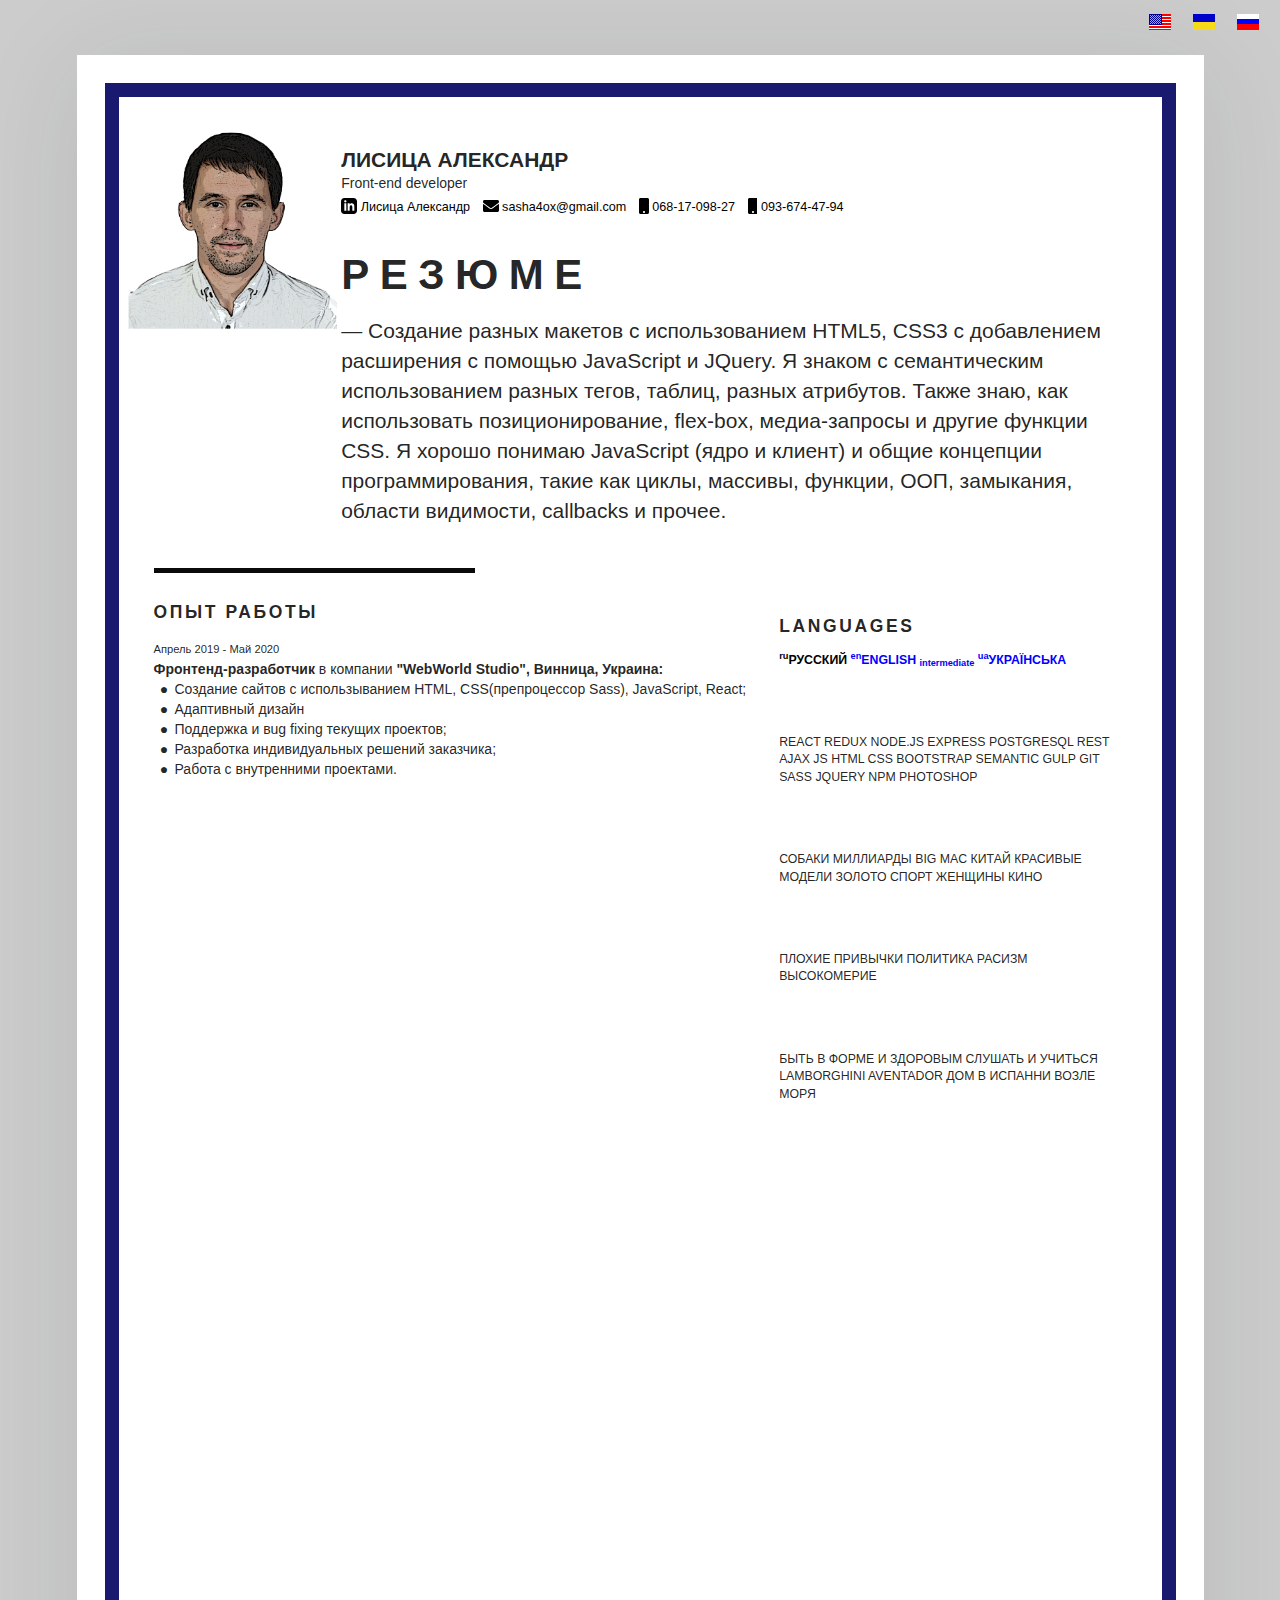
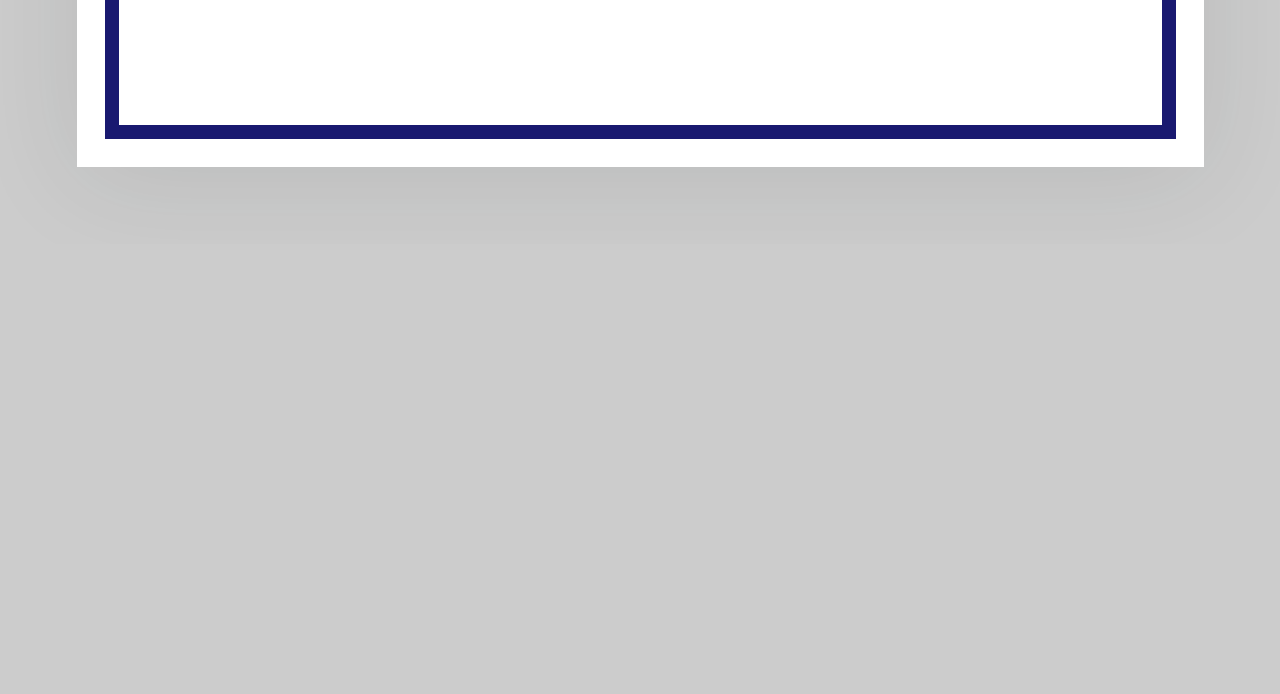
==== index-ru.html @ b4581f66 "upgrade" ====
<!DOCTYPE html>
<html lang="ru">
  <head>
   
    <meta name="description" content="My very own personal website.">
    <meta name="viewport" content="width=device-width, initial-scale=1.0"> 
    <meta charset="UTF-8" />
    <meta name="google" content="nositelinkssearchbox">
    <meta name="google" content="notranslate">
    <meta name="googlebot" content="index,follow">
    <meta name="robots" content="index,follow">
    <meta name="subject" content="This is just a résumé.">
    <meta name="theme-color" content="#191970"/>
    <link rel="stylesheet" href="./base.css">
    <title>Резюме</title>
  </head>
  <body>
      <main>
        <div class="LanguagesFlags">
          <div class="flags-wrapper">
            <a href="./index.html" title="ENGLISH" hreflang="en" rel="alternate"  lang="en"><object data="./assets/images/usa.png"  aria-label="USA flag"></object></a>
          </div>
          <div class="flags-wrapper">
            <a href="./index-ua.html" title="UKRAINIAN" hreflang="uk" rel="alternate"  lang="uk"><object data="./assets/images/ukraine.png"  aria-label="Ukraine flag"></object></a>
          </div>
          <div class="flags-wrapper">
             <a href="./index-ru.html" title="RUSSIAN" hreflang="ru" rel="alternate"  lang="ru"><object data="./assets/images/Russia.png"  aria-label="Russian flag"></object></a>
          </div>
        </div>
          <article>
            <div class="page" id="pageBorder" style="border-color: midnightblue;">
                <div class="stackable grid">
                    <div class="row">
                      <div class="three wide center aligned column">
                        <div class="avatar-wrapper">
                          <object class="avatar" id="avatarHover" data="./assets/images/avatar.svg" role="img" aria-label="Donald profile picture"></object>
                        </div>
                      </div>
                      <div class="thirteen wide column">
                        <div class="stackable grid">
                          <div class="sixteen wide column">
                              <h1 class="name">Лисица Александр</h1>
                              <div class="job">Front-end developer</div>
                              <ul class="contacts">
                                <li>
                                  <a href="https://www.linkedin.com/in/%D0%B0%D0%BB%D0%B5%D0%BA%D1%81%D0%B0%D0%BD%D0%B4%D1%80-%D0%BB%D0%B8%D1%81%D0%B8%D1%86%D0%B0-aab110a9/" rel="contact" class="linkedin">
                                    <svg class="icon" xmlns="http://www.w3.org/2000/svg" xmlns:xlink="http://www.w3.org/1999/xlink"  viewBox="0 0 12 12" version="1.1">
                                      <g id="surface1">
                                      <path style=" stroke:none;fill-rule:nonzero;" d="M 9.5 0 L 2.5 0 C 1.121094 0 0 1.121094 0 2.5 L 0 9.5 C 0 10.878906 1.121094 12 2.5 12 L 9.5 12 C 10.882812 12 12 10.878906 12 9.5 L 12 2.5 C 12 1.121094 10.882812 0 9.5 0 Z M 4 9.5 L 2.5 9.5 L 2.5 4 L 4 4 Z M 3.25 3.367188 C 2.765625 3.367188 2.375 2.972656 2.375 2.484375 C 2.375 1.996094 2.765625 1.601562 3.25 1.601562 C 3.734375 1.601562 4.125 1.996094 4.125 2.484375 C 4.125 2.972656 3.734375 3.367188 3.25 3.367188 Z M 10 9.5 L 8.5 9.5 L 8.5 6.699219 C 8.5 5.015625 6.5 5.140625 6.5 6.699219 L 6.5 9.5 L 5 9.5 L 5 4 L 6.5 4 L 6.5 4.882812 C 7.199219 3.589844 10 3.492188 10 6.121094 Z M 10 9.5 "/>
                                      </g>
                                      </svg>
                                    <span>Лисица Александр</span>
                                  </a>
                                </li>
                                <li>
                                  <a href="mailto:sasha4ox@gmail.com" rel="contact" class="mail">
                                    <svg class="icon" xmlns="http://www.w3.org/2000/svg" viewBox="0 0 512 512"><path d="M502.3 190.8c3.9-3.1 9.7-.2 9.7 4.7V400c0 26.5-21.5 48-48 48H48c-26.5 0-48-21.5-48-48V195.6c0-5 5.7-7.8 9.7-4.7 22.4 17.4 52.1 39.5 154.1 113.6 21.1 15.4 56.7 47.8 92.2 47.6 35.7.3 72-32.8 92.3-47.6 102-74.1 131.6-96.3 154-113.7zM256 320c23.2.4 56.6-29.2 73.4-41.4 132.7-96.3 142.8-104.7 173.4-128.7 5.8-4.5 9.2-11.5 9.2-18.9v-19c0-26.5-21.5-48-48-48H48C21.5 64 0 85.5 0 112v19c0 7.4 3.4 14.3 9.2 18.9 30.6 23.9 40.7 32.4 173.4 128.7 16.8 12.2 50.2 41.8 73.4 41.4z"></path></svg>
                                    <span>sasha4ox@gmail.com</span>
                                  </a>
                                </li>
                                <li>
                                  <a href="tel:068-17-098-27" rel="contact" class="phone">
                                    <svg class="icon" xmlns="http://www.w3.org/2000/svg" viewBox="0 0 320 512"><path d="M272 0H48C21.5 0 0 21.5 0 48v416c0 26.5 21.5 48 48 48h224c26.5 0 48-21.5 48-48V48c0-26.5-21.5-48-48-48zM160 480c-17.7 0-32-14.3-32-32s14.3-32 32-32 32 14.3 32 32-14.3 32-32 32z"></path></svg>
                                    <span>068-17-098-27</span>
                                  </a>
                                </li>
                                <li>
                                  <a href="tel:093-674-47-94" rel="contact" class="phone">
                                    <svg class="icon" xmlns="http://www.w3.org/2000/svg" viewBox="0 0 320 512"><path d="M272 0H48C21.5 0 0 21.5 0 48v416c0 26.5 21.5 48 48 48h224c26.5 0 48-21.5 48-48V48c0-26.5-21.5-48-48-48zM160 480c-17.7 0-32-14.3-32-32s14.3-32 32-32 32 14.3 32 32-14.3 32-32 32z"></path></svg>
                                    <span>093-674-47-94</span>
                                  </a>
                                </li>
                              </ul>
                          </div>
                          <div class="sixteen wide mobile only column">
                            <div class="divider"></div>
                          </div>
                          <div class="sixteen wide column">
                            <h2>Резюме</h2>
                            <p>― Создание разных макетов с использованием HTML5, CSS3
                                c добавлением расширения с помощью JavaScript и JQuery.
                                Я знаком с семантическим использованием разных тегов, таблиц, разных атрибутов.
                                Также знаю, как использовать позиционирование, flex-box, медиа-запросы и другие функции CSS.
                                Я хорошо понимаю JavaScript (ядро и клиент)
                                и общие концепции программирования, такие как циклы, массивы, функции, ООП, замыкания, области видимости,
                                callbacks и прочее. 
                            </p>
                          </div>
                        </div>
                      </div>
                    </div>
                    <div class="row">
                      <div class="sixteen wide column">
                        <div class="fat divider"></div>
                      </div>
                    </div>
                    <div class="row">
                      <div class="ten wide column">
                          <h3>Опыт работы</h3>
                          <ul class="timeline">
                            <li>
                              <p><small>Апрель 2019 - Май 2020</small></p>
                              <p><strong>Фронтенд-разработчик</strong> в компании <strong>"WebWorld Studio", Винница, Украина:</strong></p>
                              <ul>
                                <li>Создание сайтов с использыванием HTML, CSS(препроцессор Sass), JavaScript, React;</li>
                                <li>Адаптивный дизайн</li>
                                <li>Поддержка и вug fixing текущих проектов;</li>
                                <li>Разработка индивидуальных решений заказчика;</li>
                                <li>Работа с внутренними проектами.</li>
                              </ul>
                            </li>
                            <li>
                              <p><small>Октябрь 2016 - Май 2018</small></p>
                              <p><strong>Фрилансер</strong>:</strong></p>
                              <ul>
                                <li>PSD2HTML</li>
                                <li>Исправления багов на различных проектах(CSS, HTML, JS)</li>
                                <li>Верстка адаптивного дизайна и кросбраузерность</li>
                                <li>Использовал такие технологии: JS, HTML, CSS, NPM, GIT, JQuery, Flex</li>
                              </ul>
                            </li>
                            <li>
                              <p><small>2011-2016</small></p>
                              <p><strong>Торговый представитель</strong> в компании <strong>"Аникс-Винница”. Винница, Украина:</strong></p>
                              <ul>
                                <li>Работа с клиентами;</li>
                                <li>Продажа пакета продукции в торговые точки;</li>
                                <li>Оптовая продажа;</li>
                                <li>Поиск новых клиентов;</li>
                                <li>Работа с возражениями;</li>
                                <li>Заключение договоров;</li>
                                <li>Контроль дебиторской задолженности.</li>
                              </ul>
                            </li>
                            <li>
                              <p><small>2008-2011</small></p>
                              <p><strong>Ведущий менеджер по продажам</strong> в компании <strong>"Интер-Трейд Авто”. Винница, Украина:</strong></p>
                              <ul>
                                <li>Работа с базой данных в 1с;</li>
                                <li>Развитие клиентской базы;</li>
                                <li>Подготовка предложений;</li>
                                <li>Работа с клиентами;</li>
                                <li>Контроль дебиторской задолженности;</li>
                                <li>Поиск новых клиентов.</li>
                              </ul>
                            </li>
                          </ul>  
                          <h3>образование</h3>
                          <ul class="timeline">
                            <li>
                              <p><strong>Март 2020 - Апрель 2020</strong></p>
                              <p>ElifTech scholl / Full Stack (React, NodeJS)</p>
                            </li>
                            <li>
                              <p><strong>Октябрь 2019 - Январь 2020</strong></p>
                              <p>Курсы EPAM Front-end developer / JavaScript developer</p>
                            </li>
                            <li>
                              <p><strong>2010-2011</strong></p>
                              <p>Закончил Тернопольский национальный экономический университет и получил высшее образование по специальности «Банковское дело», а так же присвоили  квалификацию специалиста банковского дела.</p>
                            </li>
                            <li>
                              <p><strong>2008-2010</strong></p>
                              <p>Закончил Винницкий институт экономики Тернопольского национального экономического университета и получил базовое высшее образование по специальности «Экономика предприятия», а так же присвоили квалификацию бакалавра по экономике предприятия.</p>
                            </li>
                            <li>
                              <p><strong>2005-2008</strong></p>
                              <p>Закончил Винницкий технический колледж по специальности «Экономика предприятия» и получил квалификацию младшего специалиста по экономике предприятия.</p>
                            </li>
                          </ul>   
                      </div>
                      <div class="six wide column">
                        <section>
                          <h3>Languages</h3>
                          <p class="tags small">
                            <a href="./index-ru.html" hreflang="ru" rel="alternate" class="language active" lang="ru"><span><sup> ru</sup>РУССКИЙ</span></a>
                            <a href="./index.html"    hreflang="en" rel="alternate" class="language" lang="en"><span><sup> en</sup>ENGLISH <sub>intermediate</sub> </span></a>
                            <a href="./index-ua.html" hreflang="uk" rel="alternate" class="language" lang="uk"><span><sup> ua</sup>УКРАЇНСЬКА</span></a>
                          </p>
                        </section>
                        <section>
                          <h3>навыки</h3>
                          <p class="tags small">REACT REDUX NODE.JS EXPRESS POSTGRESQL REST AJAX JS HTML CSS BOOTSTRAP SEMANTIC GULP GIT SASS JQUERY NPM PHOTOSHOP</p>
                        </section>
                        <section>
                          <h3>нравится&#x1f603;</h3>
                          <p class="tags small">СОБАКИ МИЛЛИАРДЫ BIG MAC КИТАЙ КРАСИВЫЕ МОДЕЛИ ЗОЛОТО СПОРТ ЖЕНЩИНЫ КИНО</p>
                        </section>
                        <section>
                          <h3>не нравится&#x1f61e;</h3>
                          <p class="tags small">ПЛОХИЕ ПРИВЫЧКИ ПОЛИТИКА РАСИЗМ ВЫСОКОМЕРИЕ</p>
                        </section>
                        <section>
                          <h3>ХОЧУ&#x1f97a;</h3>
                          <p class="tags small bulleted">БЫТЬ В ФОРМЕ И ЗДОРОВЫМ  СЛУШАТЬ И УЧИТЬСЯ LAMBORGHINI AVENTADOR ДОМ В ИСПАННИ ВОЗЛЕ МОРЯ</p>
                        </section>
                      </div>
                    </div>
                  </div>
            </div>
          </article>
        </main>
        <footer>
          <h2>Спасибо <br> Вам <br> за интерес <br> к моему резюме:D</h2>
        </footer>
    <script src="js.js"></script>
  </body>
</html>
---- base.css ----
::-moz-selection {
  background: yellow;
}
::selection {
  background: yellow;
}
*,
*:before,
*:after {
  box-sizing: inherit;
}
html {
  font-size: 14px;
  -webkit-text-size-adjust: 100%;
  text-size-adjust: 100%;
  box-sizing: border-box;
}
html,
body {
  background: #ccc;
  margin: 0;
  line-height: 1.4285em;
  color: rgba(0, 0, 0, 0.87);
}
body {
  font-family: -apple-system, BlinkMacSystemFont, "Segoe UI", Roboto,
    Oxygen-Sans, Ubuntu, Cantarell, "Helvetica Neue", sans-serif;
}
h1,
h2,
h3,
h4,
h5 {
  line-height: 1.28571429em;
  margin: 0 0 1rem 0;
  font-weight: bold;
  padding: 0;
}
h1:last-child,
h2:last-child,
h3:last-child,
h4:last-child,
h5:last-child {
  margin-bottom: 0;
}
h1,
h2,
h3 {
  text-transform: uppercase;
}
h1 {
  font-weight: 900;
  font-size: 1.5rem;
  margin-bottom: 0;
}
h2 {
  font-weight: 900;
  font-size: 3rem;
  letter-spacing: 0.25em;
}
h2 + p {
  font-weight: 300;
  font-size: 1.5rem;
  margin-bottom: 0.25em;
}
h3 {
  font-weight: 700;
  font-size: 1.25rem;
  letter-spacing: 0.15em;
  transform: translateX(1200px);
  opacity: 0;
  transition: transform ease 0.5s, opacity ease-in 1s;
}
h4 {
  font-size: 1.125rem;
}
h5 {
  font-size: 1rem;
}
h6 {
  font-size: 0.75rem;
  letter-spacing: 0.15em;
  text-transform: uppercase;
  margin: 0 0 1em 0;
}
section {
  padding: 1em 0;
}
p {
  margin: 0 0 1em;
  line-height: 1.4285em;
}
p:first-child {
  margin-top: 0;
}
p:last-child {
  margin-bottom: 0;
}
strong {
  font-weight: 600;
}
small {
  font-size: 80%;
}
ul,
ol {
  list-style: none outside none;
  padding-left: 1.5em;
}
ol {
  counter-reset: ol-counter;
}
li {
  list-style: none outside none;
}
.timeline > li {
  transform: translateX(-1000px);
  opacity: 0;
  transition: transform ease 0.5s, opacity ease-in 1s;
}
ul > li:before {
  content: "●";
  font-family: "Arial";
  float: left;
  width: 1.5em;
  margin-left: -1.5em;
  text-align: center;
}
ol > li:before {
  content: counter(ol-counter);
  counter-increment: ol-counter;
  float: left;
  width: 1rem;
  border-radius: 2px;
  background: transparent;
  color: inherit;
  font-weight: bold;
  font-size: 0.7em;
  font-family: inherit;
  display: flex;
  align-items: center;
  justify-content: center;
  margin-left: calc(-1.5rem + 0.4285rem / 2);
}
ol.inverted > li:before {
  background: black;
  color: white;
  font-weight: normal;
  height: 1rem;
  line-height: 1rem;
  margin-top: calc(0.4285rem / 2);
}
a {
  color: blue;
  background-color: transparent;
  text-decoration: none;
}
a[rel="external"]:not(.label):hover,
a.language:hover span {
  text-decoration: underline;
}
a.active {
  color: black;
}
/* Prevent `sub` and `sup` elements from affecting the line height in all browsers */
sub,
sup {
  font-size: 75%;
  line-height: 0;
  position: relative;
  vertical-align: baseline;
}

.LanguagesFlags {
  width: 100%;
  height: 40px;
  background: inherit;
  display: flex;
  justify-content: flex-end;
}

.flags-wrapper {
  height: 100%;
  margin: 0 20px 0 0;
  margin-top: 10px;
}
sub {
  bottom: -0.25em;
}
sup {
  top: -0.5em;
}

/* Remove the border on images inside links in IE 10 */
img {
  border-style: none;
}

/* Change the font styles in all browsers, remove the margin in Firefox and Safari */
button,
input {
  font-family: inherit;
  font-size: 100%;
  line-height: 1.15;
  margin: 0;
}

/* Show the overflow in IE and Edge */
button,
input {
  overflow: visible;
}

/* Remove the inheritance of text transform in Edge, Firefox, and IE */
button {
  text-transform: none;
}

/* Correct the inability to style clickable types in iOS and Safari	*/
button,
[type="button"] {
  -webkit-appearance: button;
  appearance: button;
}

/* Remove the inner border and padding in Firefox	*/
button::-moz-focus-inner,
[type="button"]::-moz-focus-inner {
  border-style: none;
  padding: 0;
}

/* Restore the focus styles unset by the previous rule */
button:-moz-focusring,
[type="button"]:-moz-focusring {
  outline: 1px dotted ButtonText;
}

/* Add the correct box sizing in IE 10, remove the padding in IE 10 */
[type="checkbox"] {
  box-sizing: border-box;
  padding: 0;
}

/* Utiltities */
.nowrap {
  white-space: nowrap;
}

/* Article */
article {
  max-width: 100%;
  margin-left: auto;
  margin-right: auto;
}

@media only screen and (min-width: 768px) and (max-width: 991px) {
  article {
    width: 723px;
    margin-top: calc((100% - 723px) / 10);
    margin-bottom: calc((100% - 723px) / 2);
  }
}
@media only screen and (min-width: 992px) and (max-width: 1199px) {
  article {
    width: 933px;
    margin-top: calc((100% - 933px) / 10);
    margin-bottom: calc((100% - 933px) / 2);
  }
}
@media only screen and (min-width: 1200px) {
  article {
    width: 1127px;
    margin-top: calc((100% - 1127px) / 10);
    margin-bottom: calc((100% - 1127px) / 2);
  }
}

/* Page */
.page {
  position: relative;
  padding: 3em;
  background: white;
  box-shadow: 0 10px 100px 0 rgba(34, 36, 38, 0.1);
  transition: box-shadow 0.2s linear;
}
.page[style^="border-color"] {
  padding: 4.5em;
}
.page[style^="border-color"]:before {
  content: " ";
  display: block;
  position: absolute;
  left: 2em;
  top: 2em;
  right: 2em;
  bottom: 2em;
  border-color: inherit;
  border-width: 1em;
  border-style: solid;
  pointer-events: none;
  transition: border-color 0.2s ease-in-out;
}
@media only screen {
  .page:hover {
    box-shadow: 0 10px 100px 0 rgba(34, 36, 38, 0.3);
  }
}
@media only screen and (max-width: 767px) {
  .page,
  .page[style^="border-color"] {
    padding: 0;
  }
  .page[style^="border-color"]:before {
    display: none;
  }
}

/**
 * # Semantic UI - 2.4.2
 * https://github.com/Semantic-Org/Semantic-UI
 * https://www.semantic-ui.com/
 * Copyright 2014 Contributors
 * Released under the MIT license
 * https://opensource.org/licenses/MIT
 */
.grid {
  display: flex;
  flex-direction: row;
  flex-wrap: wrap;
  align-items: stretch;
  padding: 0;
  /**
   * Temporary hack to be sure avatar
   * is rendered on print preview
   */
  display: block !important;
}
.grid .grid {
  margin-left: -1em;
  margin-right: -1em;
}

/* Rows */
.grid > .row {
  position: relative;
  display: flex;
  flex-direction: row;
  flex-wrap: wrap;
  justify-content: inherit;
  align-items: stretch;
  width: 100% !important;
  padding: 0rem;
  padding-top: 1rem;
  padding-bottom: 1rem;
}

/* Columns */
/* Standard 16 column */
.grid > .column:not(.row),
.grid > .row > .column {
  position: relative;
  display: inline-block;
  width: 6.25%;
  padding-left: 1rem;
  padding-right: 1rem;
  vertical-align: top;
}
.grid > * {
  padding-left: 1rem;
  padding-right: 1rem;
}

/* Columns */
/* Vertical padding when no rows */
.grid > .column:not(.row) {
  padding-top: 1rem;
  padding-bottom: 1rem;
}
.grid > .row > .column {
  margin-top: 0;
  margin-bottom: 0;
}

/* Assume full width with one column */
.grid > .column:only-child,
.grid > .row > .column:only-child {
  width: 100%;
}

/* Column Width */
.grid > .row > [class*="one wide"].column,
.grid > .column.row > [class*="one wide"].column,
.grid > [class*="one wide"].column,
.column.grid > [class*="one wide"].column {
  width: 6.25% !important;
}
.grid > .row > [class*="two wide"].column,
.grid > .column.row > [class*="two wide"].column,
.grid > [class*="two wide"].column,
.column.grid > [class*="two wide"].column {
  width: 12.5% !important;
}
.grid > .row > [class*="three wide"].column,
.grid > .column.row > [class*="three wide"].column,
.grid > [class*="three wide"].column,
.column.grid > [class*="three wide"].column {
  width: 18.75% !important;
}
.grid > .row > [class*="four wide"].column,
.grid > .column.row > [class*="four wide"].column,
.grid > [class*="four wide"].column,
.column.grid > [class*="four wide"].column {
  width: 25% !important;
}
.grid > .row > [class*="five wide"].column,
.grid > .column.row > [class*="five wide"].column,
.grid > [class*="five wide"].column,
.column.grid > [class*="five wide"].column {
  width: 31.25% !important;
}
.grid > .row > [class*="six wide"].column,
.grid > .column.row > [class*="six wide"].column,
.grid > [class*="six wide"].column,
.column.grid > [class*="six wide"].column {
  width: 37.5% !important;
}
.grid > .row > [class*="seven wide"].column,
.grid > .column.row > [class*="seven wide"].column,
.grid > [class*="seven wide"].column,
.column.grid > [class*="seven wide"].column {
  width: 43.75% !important;
}
.grid > .row > [class*="eight wide"].column,
.grid > .column.row > [class*="eight wide"].column,
.grid > [class*="eight wide"].column,
.column.grid > [class*="eight wide"].column {
  width: 50% !important;
}
.grid > .row > [class*="nine wide"].column,
.grid > .column.row > [class*="nine wide"].column,
.grid > [class*="nine wide"].column,
.column.grid > [class*="nine wide"].column {
  width: 56.25% !important;
}
.grid > .row > [class*="ten wide"].column,
.grid > .column.row > [class*="ten wide"].column,
.grid > [class*="ten wide"].column,
.column.grid > [class*="ten wide"].column {
  width: 62.5% !important;
}
.grid > .row > [class*="eleven wide"].column,
.grid > .column.row > [class*="eleven wide"].column,
.grid > [class*="eleven wide"].column,
.column.grid > [class*="eleven wide"].column {
  width: 68.75% !important;
}
.grid > .row > [class*="twelve wide"].column,
.grid > .column.row > [class*="twelve wide"].column,
.grid > [class*="twelve wide"].column,
.column.grid > [class*="twelve wide"].column {
  width: 75% !important;
}
.grid > .row > [class*="thirteen wide"].column,
.grid > .column.row > [class*="thirteen wide"].column,
.grid > [class*="thirteen wide"].column,
.column.grid > [class*="thirteen wide"].column {
  width: 81.25% !important;
}
.grid > .row > [class*="fourteen wide"].column,
.grid > .column.row > [class*="fourteen wide"].column,
.grid > [class*="fourteen wide"].column,
.column.grid > [class*="fourteen wide"].column {
  width: 87.5% !important;
}
.grid > .row > [class*="fifteen wide"].column,
.grid > .column.row > [class*="fifteen wide"].column,
.grid > [class*="fifteen wide"].column,
.column.grid > [class*="fifteen wide"].column {
  width: 93.75% !important;
}
.grid > .row > [class*="sixteen wide"].column,
.grid > .column.row > [class*="sixteen wide"].column,
.grid > [class*="sixteen wide"].column,
.column.grid > [class*="sixteen wide"].column {
  width: 100% !important;
}

/* Center Aligned */
[class*="center aligned"].grid > .column,
[class*="center aligned"].grid > .row > .column,
.grid > [class*="center aligned"].row > .column,
.grid > [class*="center aligned"].column.column,
.grid > .row > [class*="center aligned"].column.column {
  text-align: center;
}

/* Stackable */
@media only screen and (max-width: 767px) {
  .stackable.grid > .row > .wide.column,
  .stackable.grid > .wide.column,
  .stackable.grid > .column.grid > .column,
  .stackable.grid > .column.row > .column,
  .stackable.grid > .row > .column,
  .stackable.grid > .column:not(.row),
  .grid > .stackable.row > .column {
    width: 100% !important;
    padding: 1em !important;
  }
}

/* Mobile only column */
[class*="mobile only"].grid,
.grid > [class*="mobile only"].row,
.grid > [class*="mobile only"].column,
.grid > .row > [class*="mobile only"].column {
  display: none;
}
@media only screen and (max-width: 767px) {
  [class*="mobile only"].grid,
  .grid > [class*="mobile only"].row,
  .grid > [class*="mobile only"].column,
  .grid > .row > [class*="mobile only"].column {
    display: block;
  }
}

/* Avatar */
.avatar-wrapper {
  padding: 0 1em;
  display: flex;
  align-items: center;
  justify-content: center;
}
.avatar {
  position: relative;
  max-width: 15rem;
  display: block;
  flex: 1 0 auto;
}

@media only screen and (max-width: 1199px) {
  .avatar-wrapper {
    padding: 0;
  }
  .avatar {
    max-width: 10rem;
  }
}

@media only screen and (max-width: 767px) {
  .avatar {
    max-width: 15rem;
  }
}
@media print {
  .avatar {
    width: 5rem;
  }
}

/* Divider */
.divider {
  border-top: 1px solid rgba(222, 222, 222, 1);
}
.divider.fat {
  border-top: 0.3571428571428571em solid rgba(10, 10, 10, 1);
  width: 33%;
}

/* Language */
.language {
  font-weight: 600;
  white-space: nowrap;
}

/* Labels */
.labels > .label {
  background-color: #e8e8e8;
  border-radius: 0.28571429rem;
  color: rgba(0, 0, 0, 0.6);
  cursor: pointer;
  display: block;
  float: left;
  font-size: 0.78571429rem;
  font-weight: 600;
  line-height: 1;
  margin-bottom: 0.5em;
  padding: 0.5833em 0.833em;
  transition: background 0.5s ease;
  -webkit-transition: background 0.5s ease;
}
.labels > .label:hover {
  background-color: #e0e0e0;
  color: rgba(0, 0, 0, 0.8);
}
.labels > .label:not(:last-child) {
  margin-right: 0.5em;
}

/* Job */
.job {
  margin-bottom: 0.25rem;
}

/* Contacts */
.contacts {
  list-style: none outside none;
  display: flex;
  flex-wrap: wrap;
  padding: 0;
  margin-top: 0;
  margin-bottom: 0;
  white-space: nowrap;
  font-size: 0.9em;
  font-weight: 400;
}
.contacts li {
  margin-bottom: 0.25rem;
  margin-right: 1em;
}
.contacts li:before {
  display: none;
}
.contacts li a {
  color: black;
  transition: color 0.2s ease-in-out;
}
.contacts li a.facebook:hover {
  color: #3b5998;
}
.contacts li a.linkedin:hover {
  color: #3b5998;
}
.contacts li a.github:hover {
  color: dimgrey;
}
.contacts li a.mail:hover {
  color: dimgrey;
}
.contacts li a.skype:hover {
  color: #00aff0;
}
.contacts li a.telegram:hover {
  color: #0088cc;
}
.contacts li a.phone:hover {
  color: dimgrey;
}
.contacts li a.website {
  display: none;
}
.contacts li a .icon {
  fill: currentColor;
  height: 1.1428rem;
  vertical-align: text-bottom;
}

@media only screen and (max-width: 767px) {
  .name,
  .job,
  .contacts {
    text-align: center;
  }
  .contacts li {
    margin-right: 0;
  }
}
@media only screen and (max-width: 1199px) {
  .contacts {
    margin-top: 1em;
    flex-direction: column;
  }
}

/* Native <details> element styling */
details {
  display: block;
}
details > summary::-webkit-details-marker {
  margin-left: 0.25em;
  margin-right: 0.25em;
}
details > summary {
  display: list-item;
  cursor: pointer;
}
details > div {
  margin-top: 0.5em;
}
details > div:after {
  content: " ";
  clear: both;
  display: block;
}

/* Alternative to <details> compatible with Safari */
.details > input {
  -webkit-appearance: none;
  -moz-appearance: none;
  appearance: none;
  border: none;
  border-radius: 0;
  background: none;
  transition: 0.2s;
}
.details > input:after {
  content: " ";
  border-top: 0.35em solid transparent;
  border-bottom: 0.35em solid transparent;
  border-left: 0.5em solid black;
  position: relative;
  width: 0.5em;
  height: 0.7em;
}
.details > input:checked {
  transform: rotate(90deg);
}
.details > label.summary {
  cursor: pointer;
  display: inline-block;
}
.details > input:checked ~ div {
  display: block;
}
.details > div {
  display: none;
}
.details > div.labels {
  margin-top: 0.5em;
}
.details > div:after {
  content: " ";
  clear: both;
  display: block;
}

/* Details as a list item */
li.details {
  list-style-type: none;
}
li.details:before {
  display: none;
}
li.details > input {
  float: left;
  margin-left: -1.5em;
  width: 1.5em;
  display: inline-flex;
  align-items: center;
  justify-content: center;
  flex: 0 0 auto;
  height: 1.4285em;
}

/* Highlighted list item */
li.highlighted {
  padding: 0.5em;
  background: rgba(0, 0, 0, 0.04);
  border-radius: 4px;
}

/* Bordered list item */
li.bordered {
  border: 1px solid rgba(0, 0, 0, 0.125);
  border-radius: 4px;
  padding: 0.5em;
  transition: all 0.2s linear;
}
li.bordered:hover {
  background: #fafafa;
}
li.bordered > ul > li.details > div,
li.bordered > ul > details > div {
  padding: 0.5em 0.5em 0 2em;
  border-top: 1px solid rgb(224, 224, 224);
  margin-top: 0.5em;
  margin-left: -2em;
  margin-right: -0.5em;
}

/* Timeline */
.timeline {
  list-style: none outside none;
  padding: 0;
  margin: 0;
}
.timeline:not(:last-child) {
  margin-bottom: 1em;
}
.timeline > li:before {
  display: none;
}
.timeline > li:not(:last-child) {
  margin-bottom: 1em;
}
.timeline > li p {
  margin: 0;
}

/* Tags */
.tags.small {
  font-size: 0.88em;
}
.tags.bulleted .tag:not(:last-child):after {
  content: "●";
  display: inline-block;
  font-family: "Arial";
  font-size: 1rem;
  margin: 0 0.25em 0 0.25em;
}

/* Print */
@media print {
  .page,
  .page[style] {
    padding: 0;
    box-shadow: none;
    border-color: transparent !important;
  }
  .grid {
    display: block;
  }
  .avatar-wrapper {
    padding: 0;
  }
  .contacts {
    margin-top: 1em;
  }
  .contacts li a.website {
    display: block;
  }
  .credits {
    display: none;
  }
}

/* Color */
.color {
  cursor: pointer;
  white-space: nowrap;
  background: inherit;
  color: inherit;
  font: inherit;
  border: none;
  margin: 0;
  padding: 0;
}
.color:before {
  content: " ";
  display: inline-block;
  border-radius: 100%;
  margin: 0.27em;
  height: 0.88em;
  width: 0.88em;
  vertical-align: top;
  position: relative;
}
.color.midnightblue:before {
  background-color: midnightblue;
}
.color.chartreuse:before {
  background-color: chartreuse;
}

/* Audio button */
button.audio {
  cursor: pointer;
  background: inherit;
  font: inherit;
  border: none;
  margin: 0;
  padding: 0;
}
button.audio svg {
  height: 16px;
  width: 16px;
  vertical-align: text-top;
}

/* Resume */
#resume {
  color: inherit;
  transition: 0.2s;
  opacity: 0.75;
  padding: 0 0.25em 0.25em 0.25em;
  margin-left: -0.25em;
  display: inline-block;
}
#resume:hover {
  opacity: 1;
}
#resume .dots {
  background: #808080;
  color: white;
  padding: 0 0.2em;
  border-radius: 3px;
  height: 1em;
  line-height: 1em;
  margin-top: 0.2857142857em;
  float: left;
  margin-right: 0.2857142857em;
}
#resume .dots .dot {
  float: left;
  height: 0.42857142857em;
  width: 0.42857142857em;
  background: white;
  border-radius: 100%;
  margin-top: 0.2857142857em;
  vertical-align: top;
}
#resume .dots .dot:not(:last-child) {
  margin-right: 0.2142857em;
}

/* Dialog */
dialog {
  display: none;
  height: 100%;
  width: 100%;
  z-index: 3;
  padding: 0;
  border: none;
  margin: 0;
  position: absolute;
  top: 0;
  left: 0;
  background: white;
}
dialog .photos {
  height: 100%;
  width: 100%;
  overflow: auto;
  display: inline-flex;
  -webkit-overflow-scrolling: touch;
}
dialog .photos img {
  display: block;
  width: auto;
  height: 100%;
  padding: 4px 0 4px 4px;
}
dialog .photos img:last-child {
  padding-right: 4px;
}
dialog:target {
  display: block;
}
dialog:target ~ * {
  display: none;
}

/* Close */
.close {
  text-indent: -9999px;
  position: absolute;
  z-index: 1;
  top: 2em;
  left: 2em;
  display: inline-block;
  width: 4em;
  height: 4em;
  overflow: hidden;
}
.close:before,
.close:after {
  content: " ";
  position: absolute;
  width: 100%;
  top: 50%;
  left: 0;
  margin-top: -1px;
  background: white;
  height: 1px;
}
.close:before {
  transform: rotate(45deg);
}
.close:after {
  transform: rotate(-45deg);
}

/* Credits */
.credits {
  text-align: right;
  padding: 0.5em;
  line-height: 1em;
  opacity: 0.75;
  transition: opacity 0.2s linear;
}
.credits:hover {
  opacity: 1;
}

@media only screen and (max-width: 767px) {
  .credits {
    display: none;
  }
}

/* Hide header, reveal footer */
header {
  position: fixed;
  z-index: 1;
  background: white;
  top: 0;
  left: 0;
  height: 2em;
  width: 100%;
}
header + main {
  margin-top: 2em;
}
main {
  overflow: auto;
  z-index: 2;
  background: #ccc;
  position: relative;
}
main:nth-last-child(3) {
  margin-bottom: 50vh;
}
footer {
  height: 50vh;
  position: fixed;
  bottom: 0;
  left: 0;
  width: 100%;
  background: whitesmoke;
  display: flex;
  align-items: center;
  justify-content: center;
  z-index: 1;
}
footer:hover {
  cursor: pointer;
  background: rgba(78, 78, 78, 0.596);
  color: white;
}
@media only screen and (max-width: 767px) {
  header {
    height: auto;
    position: relative;
  }
  header + main {
    margin-top: 0;
  }
  main:nth-last-child(3) {
    margin-bottom: 0;
  }
  footer {
    height: auto;
    position: relative;
    padding: 1em;
  }
}
@media print {
  header,
  footer {
    display: none;
  }
  header + main {
    margin-top: 0;
  }
  main:nth-last-child(3) {
    margin-bottom: 0;
  }
}
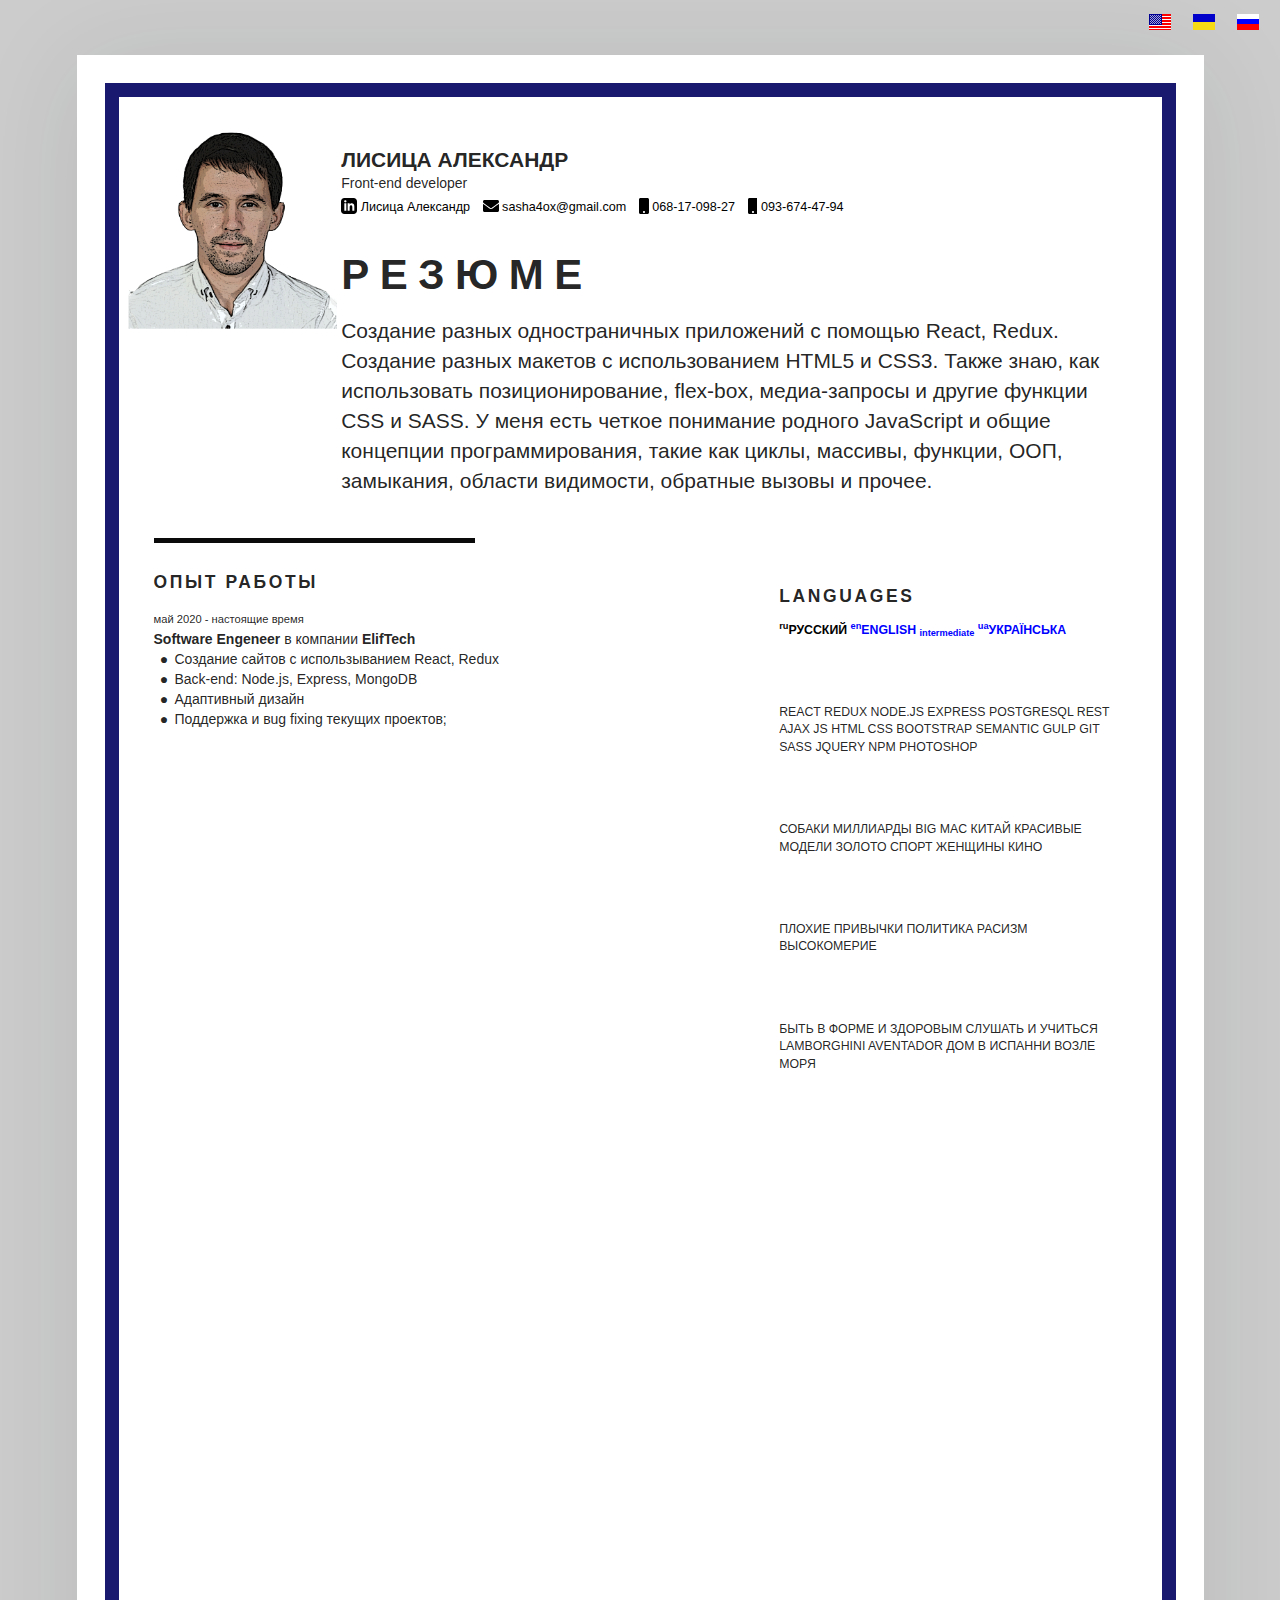
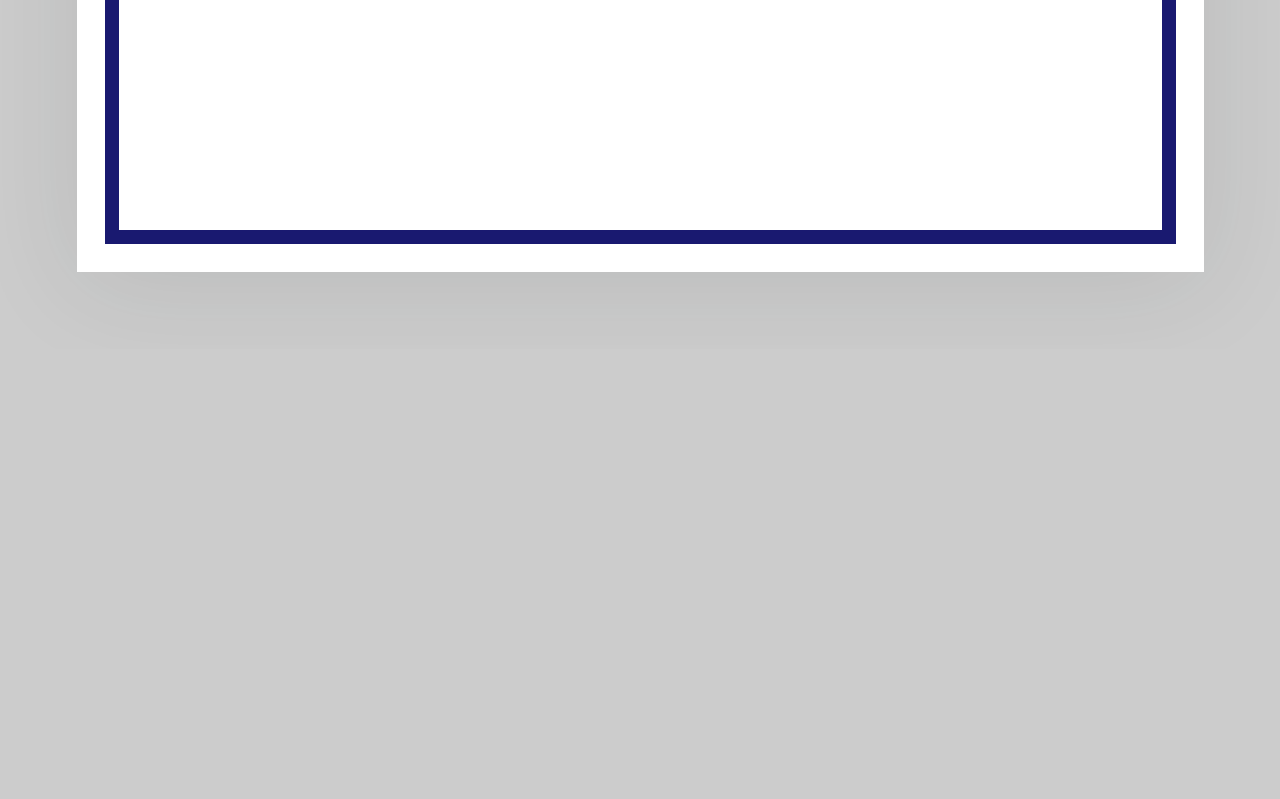
==== commit 0b924002: "update resume" ====
--- a/index-ru.html
+++ b/index-ru.html
@@ -77,13 +77,13 @@
                           </div>
                           <div class="sixteen wide column">
                             <h2>Резюме</h2>
-                            <p>― Создание разных макетов с использованием HTML5, CSS3
-                                c добавлением расширения с помощью JavaScript и JQuery.
-                                Я знаком с семантическим использованием разных тегов, таблиц, разных атрибутов.
-                                Также знаю, как использовать позиционирование, flex-box, медиа-запросы и другие функции CSS.
-                                Я хорошо понимаю JavaScript (ядро и клиент)
-                                и общие концепции программирования, такие как циклы, массивы, функции, ООП, замыкания, области видимости,
-                                callbacks и прочее. 
+                            <p>                    
+                              Создание разных одностраничных приложений с помощью React, Redux.                         
+                              Создание разных макетов с использованием HTML5 и CSS3.
+                              Также знаю, как использовать позиционирование, flex-box, медиа-запросы и другие функции CSS и SASS.
+                              У меня есть четкое понимание родного JavaScript
+                              и общие концепции программирования, такие как циклы, массивы, функции, ООП, замыкания, области видимости,
+                              обратные вызовы и прочее.
                             </p>
                           </div>
                         </div>
@@ -98,6 +98,16 @@
                       <div class="ten wide column">
                           <h3>Опыт работы</h3>
                           <ul class="timeline">
+                            <li>
+                              <p><small>май 2020 - настоящие время</small></p>
+                              <p><strong>Software Engeneer</strong> в компании <strong>ElifTech</strong></p>
+                              <ul>
+                                <li>Создание сайтов с использыванием React, Redux</li>
+                                <li>Back-end: Node.js, Express, MongoDB </li>
+                                <li>Адаптивный дизайн</li>
+                                <li>Поддержка и вug fixing текущих проектов;</li>
+                              </ul>
+                            </li>
                             <li>
                               <p><small>Апрель 2019 - Май 2020</small></p>
                               <p><strong>Фронтенд-разработчик</strong> в компании <strong>"WebWorld Studio", Винница, Украина:</strong></p>
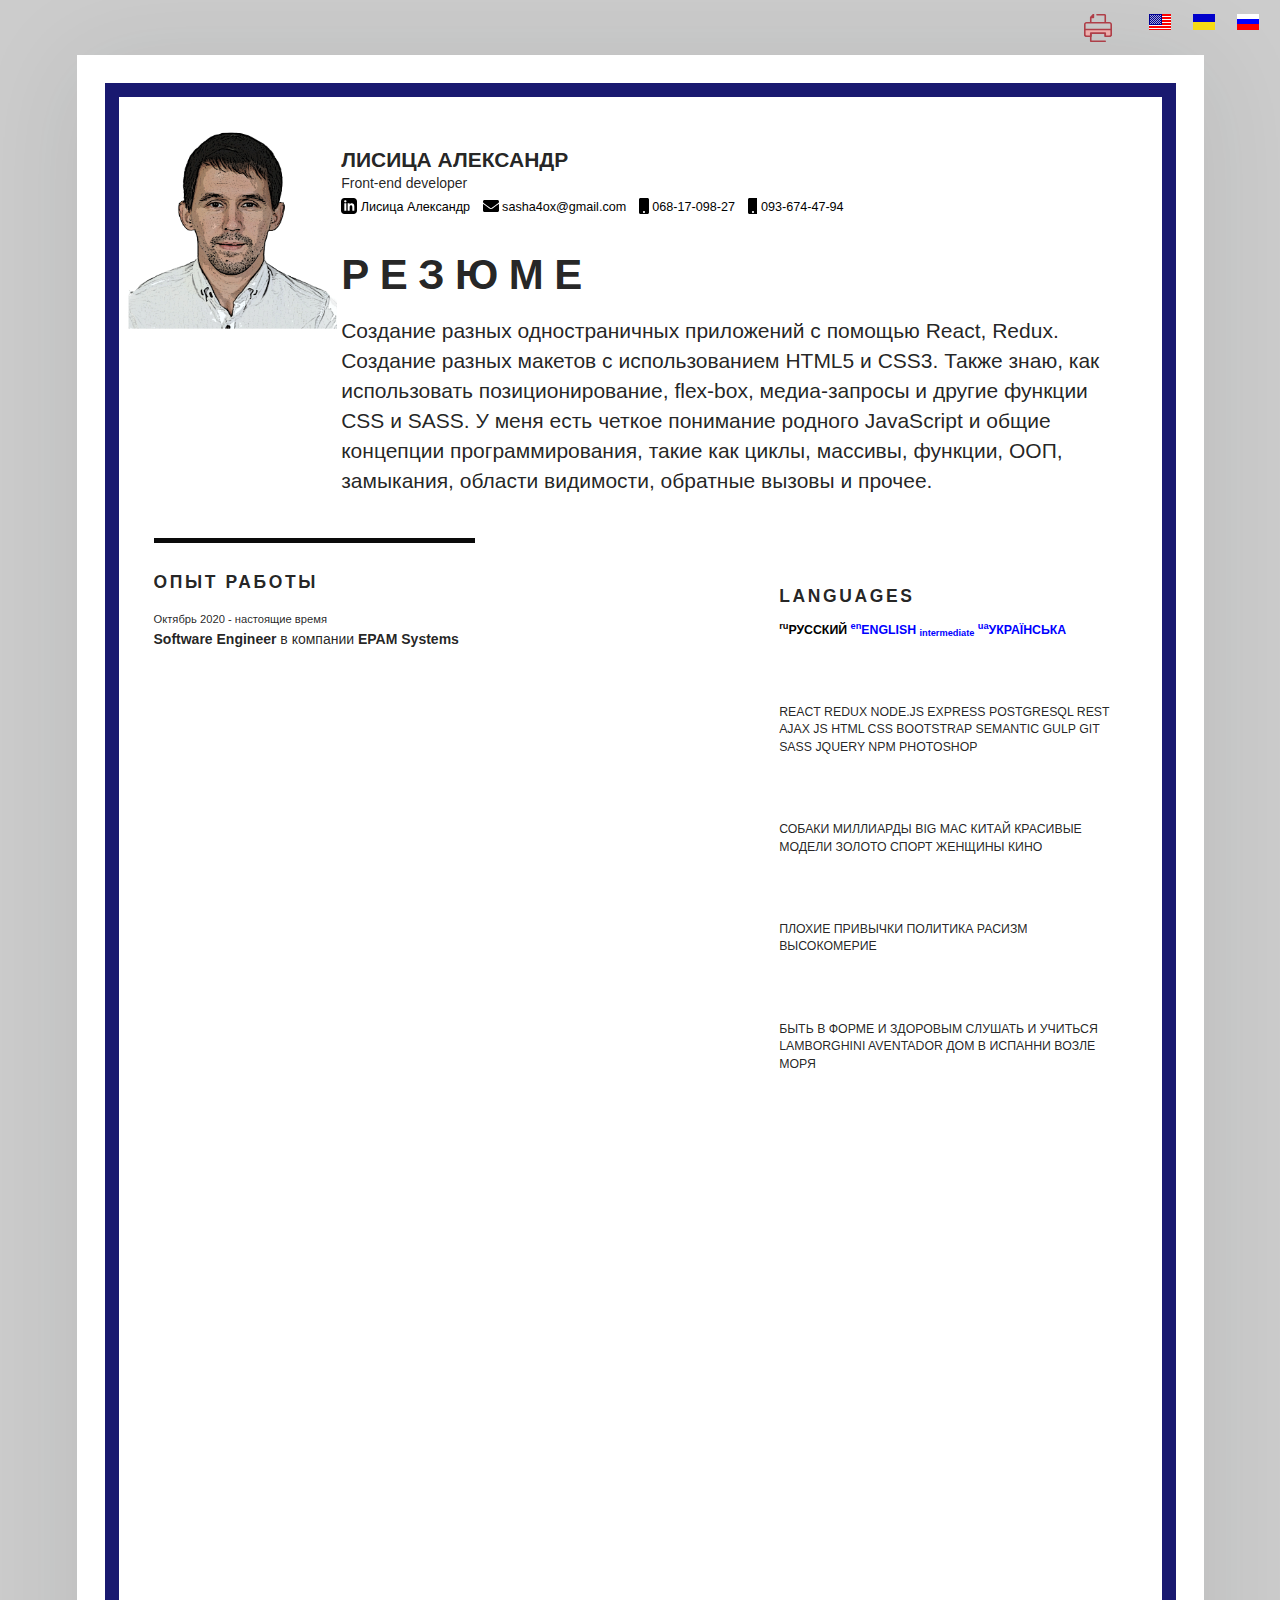
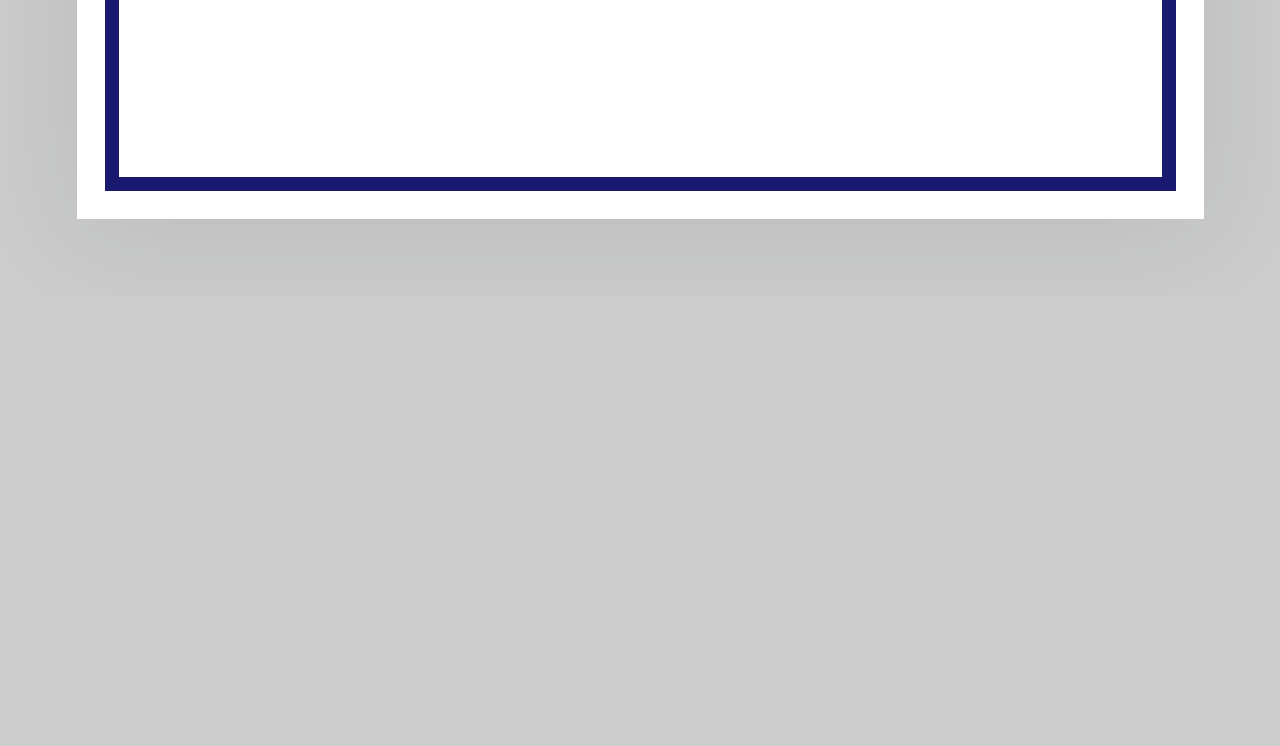
==== commit 02903df0: "added possibility print page via button" ====
--- a/index-ru.html
+++ b/index-ru.html
@@ -17,6 +17,71 @@
   <body>
       <main>
         <div class="LanguagesFlags">
+          <button 
+          onclick="onClick()"
+          class="printButton"
+          >
+          <svg version="1.1" id="Layer_1" xmlns="http://www.w3.org/2000/svg" xmlns:xlink="http://www.w3.org/1999/xlink" x="0px" y="0px"
+          viewBox="0 0 512.001 512.001" style="enable-background:new 0 0 512.001 512.001;" xml:space="preserve">
+       <g>
+         <path style="fill:#B3404A;" d="M172.022,78.047h-48.709c-5.899,0-11.219-3.555-13.477-9.005
+           c-2.258-5.451-1.009-11.725,3.161-15.897l48.711-48.711c4.172-4.172,10.449-5.415,15.897-3.162
+           c5.451,2.258,9.005,7.577,9.005,13.477V63.46C186.609,71.515,180.079,78.047,172.022,78.047z"/>
+         <path style="fill:#B3404A;" d="M388.688,165.929c-8.055,0-14.587-6.532-14.587-14.587V29.337H236.73
+           c-8.056,0-14.587-6.532-14.587-14.587s6.531-14.587,14.587-14.587h139.401c14.966,0,27.142,12.176,27.142,27.141V151.34
+           C403.275,159.396,396.743,165.929,388.688,165.929z"/>
+         <path style="fill:#B3404A;" d="M123.313,165.929c-8.056,0-14.587-6.532-14.587-14.587V63.46c0-3.868,1.537-7.578,4.273-10.315
+           l48.709-48.711c5.696-5.695,14.933-5.695,20.63,0c5.696,5.696,5.696,14.933,0,20.63L137.9,69.502v81.839
+           C137.9,159.396,131.37,165.929,123.313,165.929z"/>
+         <path style="fill:#B3404A;" d="M388.688,511.839H123.313c-8.056,0-14.587-6.532-14.587-14.587V349.922
+           c0-8.055,6.531-14.587,14.587-14.587h265.375c8.055,0,14.587,6.532,14.587,14.587c0,8.055-6.532,14.587-14.587,14.587H137.9
+           v118.155h250.788c8.055,0,14.587,6.532,14.587,14.587C403.275,505.307,396.743,511.839,388.688,511.839z"/>
+         <path style="fill:#B3404A;" d="M465.901,422.257h-77.212c-8.055,0-14.587-6.532-14.587-14.587v-43.16H137.9v43.16
+           c0,8.055-6.531,14.587-14.587,14.587H46.101C20.68,422.257,0,401.575,0,376.156V191.04c0-25.419,20.68-46.101,46.101-46.101h419.8
+           c25.419,0,46.101,20.682,46.101,46.101v185.116C512,401.575,491.318,422.257,465.901,422.257z M403.275,393.083h62.625
+           c9.333,0,16.927-7.593,16.927-16.927V191.04c0-9.333-7.593-16.927-16.927-16.927h-419.8c-9.333,0-16.927,7.593-16.927,16.927
+           v185.116c0,9.333,7.593,16.927,16.927,16.927h62.625v-43.16c0-8.055,6.531-14.587,14.587-14.587h265.375
+           c8.055,0,14.587,6.532,14.587,14.587V393.083z"/>
+       </g>
+       <path style="fill:#F4B2B0;" d="M14.587,283.598v92.558c0,17.405,14.109,31.514,31.512,31.514h77.212v-57.747h265.375v57.747h77.212
+         c17.404,0,31.512-14.109,31.512-31.514v-92.558L14.587,283.598L14.587,283.598z"/>
+       <path style="fill:#B3404A;" d="M465.901,422.257h-77.212c-8.055,0-14.587-6.532-14.587-14.587v-43.16H137.9v43.16
+         c0,8.055-6.531,14.587-14.587,14.587H46.101C20.68,422.257,0,401.575,0,376.156v-92.558c0-8.055,6.531-14.587,14.587-14.587h482.826
+         c8.055,0,14.587,6.532,14.587,14.587v92.558C512,401.575,491.318,422.257,465.901,422.257z M403.275,393.083h62.625
+         c9.333,0,16.927-7.593,16.927-16.927v-77.971H29.174v77.971c0,9.333,7.593,16.927,16.927,16.927h62.625v-43.16
+         c0-8.055,6.531-14.587,14.587-14.587h265.375c8.055,0,14.587,6.532,14.587,14.587V393.083z"/>
+       <g>
+       </g>
+       <g>
+       </g>
+       <g>
+       </g>
+       <g>
+       </g>
+       <g>
+       </g>
+       <g>
+       </g>
+       <g>
+       </g>
+       <g>
+       </g>
+       <g>
+       </g>
+       <g>
+       </g>
+       <g>
+       </g>
+       <g>
+       </g>
+       <g>
+       </g>
+       <g>
+       </g>
+       <g>
+       </g>
+       </svg>
+          </button>
           <div class="flags-wrapper">
             <a href="./index.html" title="ENGLISH" hreflang="en" rel="alternate"  lang="en"><object data="./assets/images/usa.png"  aria-label="USA flag"></object></a>
           </div>
@@ -43,7 +108,7 @@
                               <div class="job">Front-end developer</div>
                               <ul class="contacts">
                                 <li>
-                                  <a href="https://www.linkedin.com/in/%D0%B0%D0%BB%D0%B5%D0%BA%D1%81%D0%B0%D0%BD%D0%B4%D1%80-%D0%BB%D0%B8%D1%81%D0%B8%D1%86%D0%B0-aab110a9/" rel="contact" class="linkedin">
+                                  <a href="https://www.linkedin.com/in/oleksandr-lysytsia-aab110a9/" rel="contact" class="linkedin">
                                     <svg class="icon" xmlns="http://www.w3.org/2000/svg" xmlns:xlink="http://www.w3.org/1999/xlink"  viewBox="0 0 12 12" version="1.1">
                                       <g id="surface1">
                                       <path style=" stroke:none;fill-rule:nonzero;" d="M 9.5 0 L 2.5 0 C 1.121094 0 0 1.121094 0 2.5 L 0 9.5 C 0 10.878906 1.121094 12 2.5 12 L 9.5 12 C 10.882812 12 12 10.878906 12 9.5 L 12 2.5 C 12 1.121094 10.882812 0 9.5 0 Z M 4 9.5 L 2.5 9.5 L 2.5 4 L 4 4 Z M 3.25 3.367188 C 2.765625 3.367188 2.375 2.972656 2.375 2.484375 C 2.375 1.996094 2.765625 1.601562 3.25 1.601562 C 3.734375 1.601562 4.125 1.996094 4.125 2.484375 C 4.125 2.972656 3.734375 3.367188 3.25 3.367188 Z M 10 9.5 L 8.5 9.5 L 8.5 6.699219 C 8.5 5.015625 6.5 5.140625 6.5 6.699219 L 6.5 9.5 L 5 9.5 L 5 4 L 6.5 4 L 6.5 4.882812 C 7.199219 3.589844 10 3.492188 10 6.121094 Z M 10 9.5 "/>
@@ -99,7 +164,11 @@
                           <h3>Опыт работы</h3>
                           <ul class="timeline">
                             <li>
-                              <p><small>май 2020 - настоящие время</small></p>
+                              <p><small>Октябрь 2020 - настоящие время</small></p>
+                              <p><strong>Software Engineer</strong> в компании <strong>EPAM Systems</strong></p>
+                            </li>
+                            <li>
+                              <p><small>Май 2020 - Октябрь 2020</small></p>
                               <p><strong>Software Engeneer</strong> в компании <strong>ElifTech</strong></p>
                               <ul>
                                 <li>Создание сайтов с использыванием React, Redux</li>
@@ -157,14 +226,14 @@
                           </ul>  
                           <h3>образование</h3>
                           <ul class="timeline">
-                            <li>
+                            <!-- <li>
                               <p><strong>Март 2020 - Апрель 2020</strong></p>
                               <p>ElifTech scholl / Full Stack (React, NodeJS)</p>
                             </li>
                             <li>
                               <p><strong>Октябрь 2019 - Январь 2020</strong></p>
                               <p>Курсы EPAM Front-end developer / JavaScript developer</p>
-                            </li>
+                            </li> -->
                             <li>
                               <p><strong>2010-2011</strong></p>
                               <p>Закончил Тернопольский национальный экономический университет и получил высшее образование по специальности «Банковское дело», а так же присвоили  квалификацию специалиста банковского дела.</p>
--- a/base.css
+++ b/base.css
@@ -169,6 +169,15 @@
   line-height: 0;
   position: relative;
   vertical-align: baseline;
+}
+
+.printButton {
+  border: none;
+  background: none;
+  cursor: pointer;
+  margin: 10px 30px;
+  height: 40px;
+  width: 40px;
 }
 
 .LanguagesFlags {
@@ -615,6 +624,9 @@
   font-size: 0.9em;
   font-weight: 400;
 }
+.contacts__linkedin__printName {
+  display: none;
+}
 .contacts li {
   margin-bottom: 0.25rem;
   margin-right: 1em;
@@ -1066,4 +1078,13 @@
   main:nth-last-child(3) {
     margin-bottom: 0;
   }
-}
+  .contacts {
+    flex-direction: column;
+  }
+  .contacts__linkedin__printName {
+    display: inline;
+  }
+  .LanguagesFlags {
+    display: none;
+  }
+}
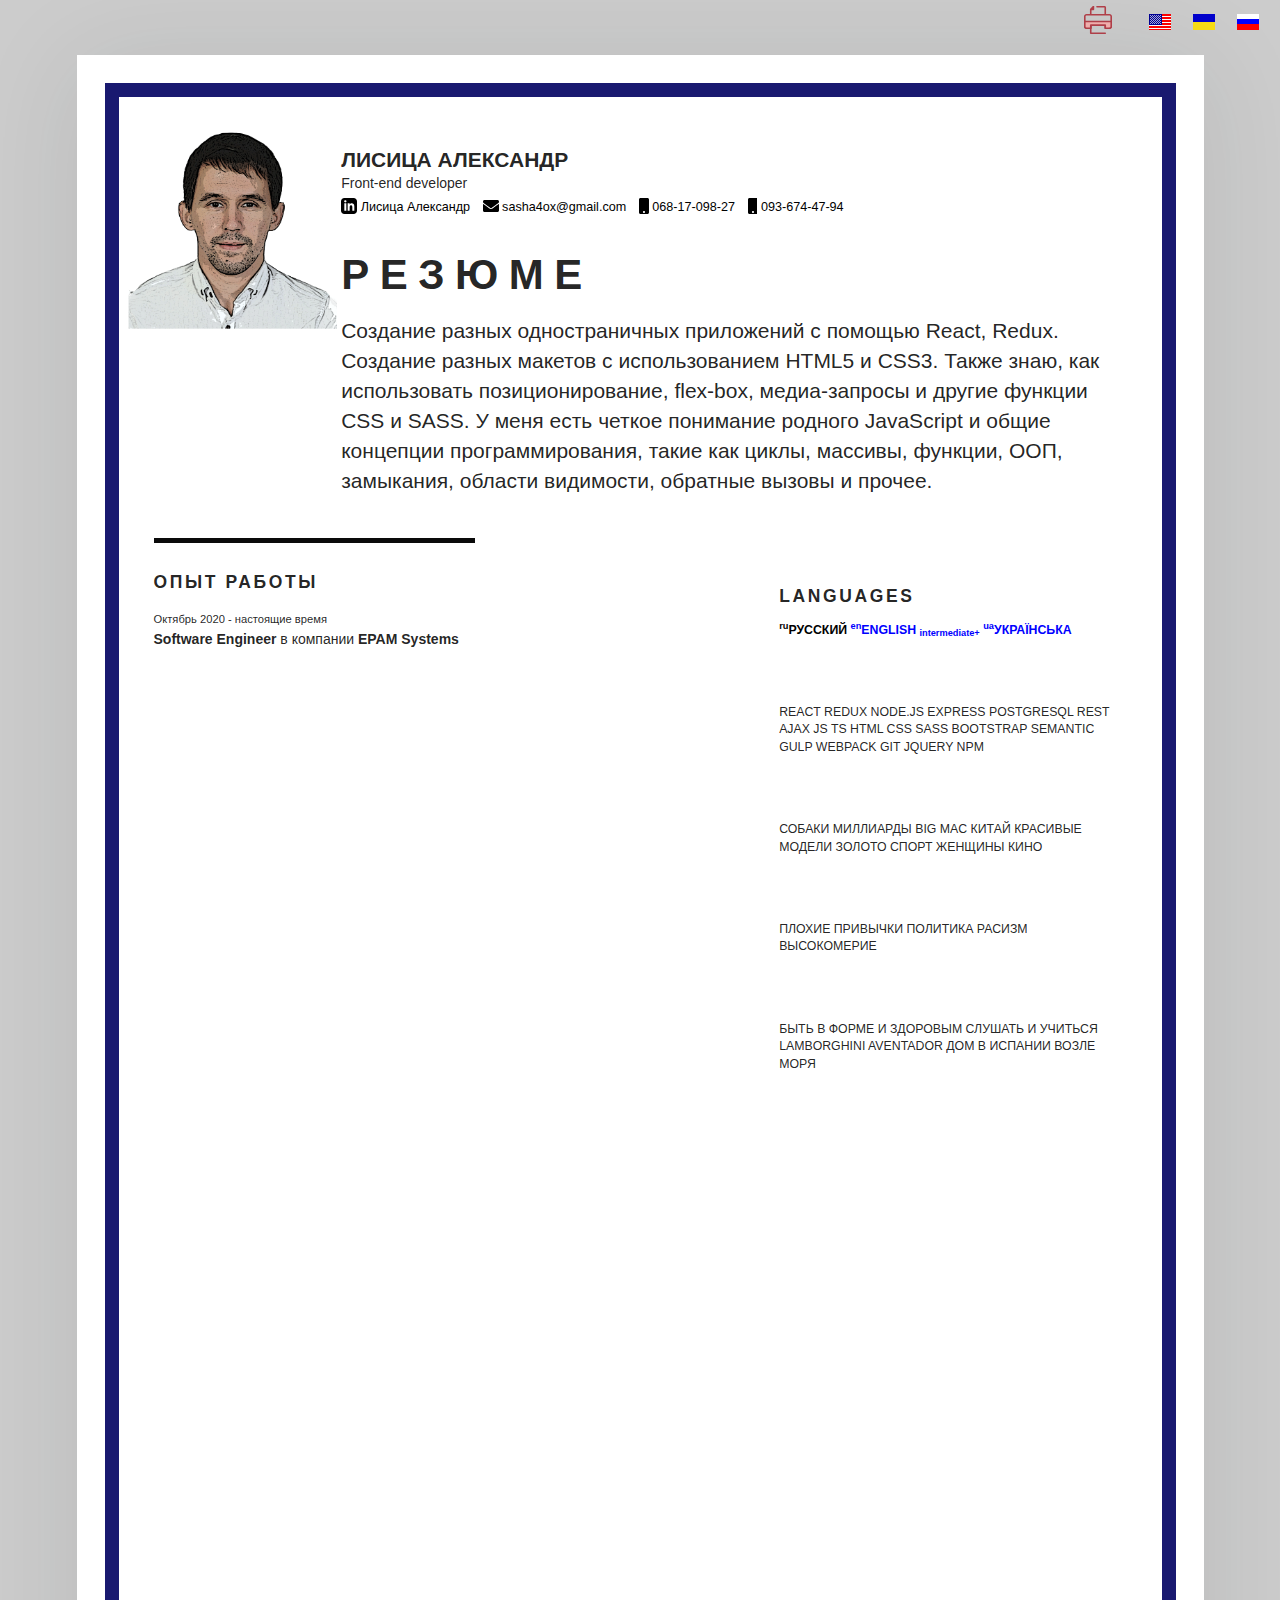
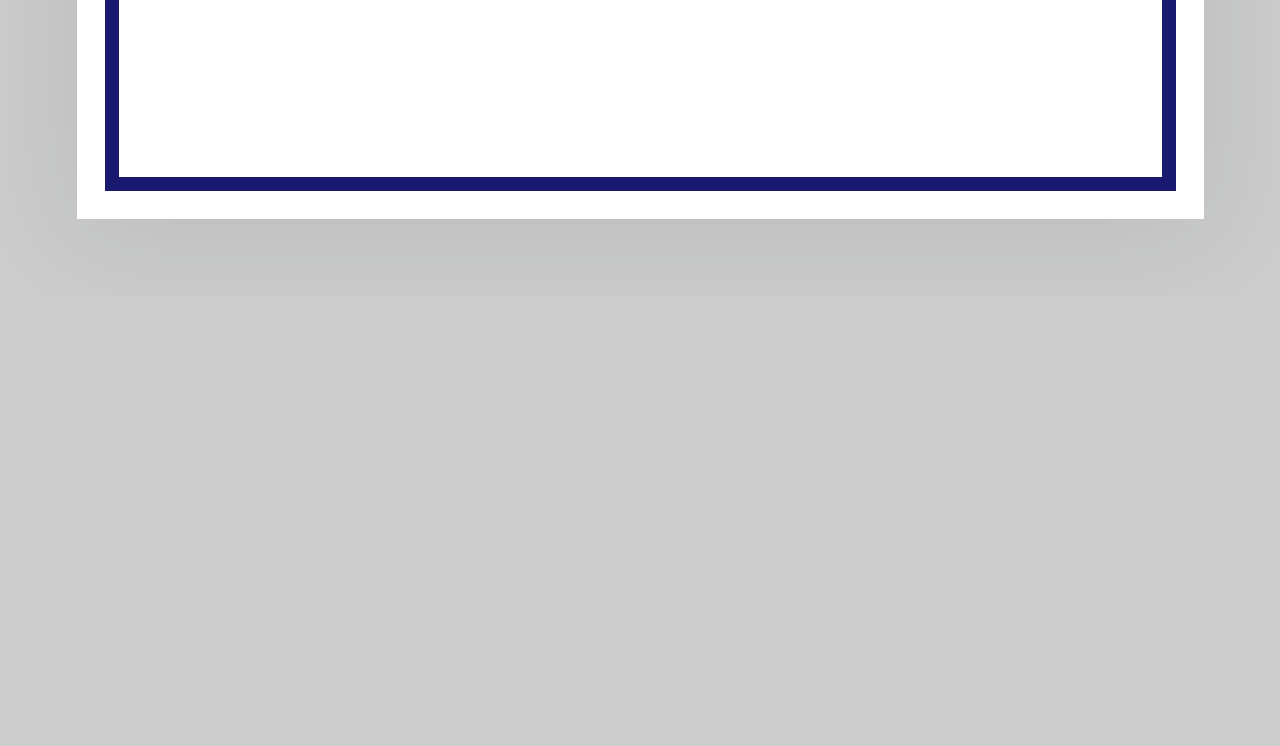
==== commit be4773be: "fix typo, added skils, remove changes text in footer" ====
--- a/index-ru.html
+++ b/index-ru.html
@@ -253,13 +253,13 @@
                           <h3>Languages</h3>
                           <p class="tags small">
                             <a href="./index-ru.html" hreflang="ru" rel="alternate" class="language active" lang="ru"><span><sup> ru</sup>РУССКИЙ</span></a>
-                            <a href="./index.html"    hreflang="en" rel="alternate" class="language" lang="en"><span><sup> en</sup>ENGLISH <sub>intermediate</sub> </span></a>
+                            <a href="./index.html"    hreflang="en" rel="alternate" class="language" lang="en"><span><sup> en</sup>ENGLISH <sub>intermediate+</sub> </span></a>
                             <a href="./index-ua.html" hreflang="uk" rel="alternate" class="language" lang="uk"><span><sup> ua</sup>УКРАЇНСЬКА</span></a>
                           </p>
                         </section>
                         <section>
                           <h3>навыки</h3>
-                          <p class="tags small">REACT REDUX NODE.JS EXPRESS POSTGRESQL REST AJAX JS HTML CSS BOOTSTRAP SEMANTIC GULP GIT SASS JQUERY NPM PHOTOSHOP</p>
+                          <p class="tags small">REACT REDUX NODE.JS EXPRESS POSTGRESQL REST AJAX JS TS HTML CSS SASS BOOTSTRAP SEMANTIC GULP WEBPACK GIT JQUERY NPM</p>
                         </section>
                         <section>
                           <h3>нравится&#x1f603;</h3>
@@ -271,7 +271,7 @@
                         </section>
                         <section>
                           <h3>ХОЧУ&#x1f97a;</h3>
-                          <p class="tags small bulleted">БЫТЬ В ФОРМЕ И ЗДОРОВЫМ  СЛУШАТЬ И УЧИТЬСЯ LAMBORGHINI AVENTADOR ДОМ В ИСПАННИ ВОЗЛЕ МОРЯ</p>
+                          <p class="tags small bulleted">БЫТЬ В ФОРМЕ И ЗДОРОВЫМ  СЛУШАТЬ И УЧИТЬСЯ LAMBORGHINI AVENTADOR ДОМ В ИСПАНИИ ВОЗЛЕ МОРЯ</p>
                         </section>
                       </div>
                     </div>
@@ -279,7 +279,7 @@
             </div>
           </article>
         </main>
-        <footer>
+        <footer id="footer">
           <h2>Спасибо <br> Вам <br> за интерес <br> к моему резюме:D</h2>
         </footer>
     <script src="js.js"></script>
--- a/base.css
+++ b/base.css
@@ -175,8 +175,8 @@
   border: none;
   background: none;
   cursor: pointer;
-  margin: 10px 30px;
-  height: 40px;
+  margin: 5px 30px;
+  height: 10px;
   width: 40px;
 }
 
@@ -624,9 +624,7 @@
   font-size: 0.9em;
   font-weight: 400;
 }
-.contacts__linkedin__printName {
-  display: none;
-}
+
 .contacts li {
   margin-bottom: 0.25rem;
   margin-right: 1em;
@@ -1078,13 +1076,26 @@
   main:nth-last-child(3) {
     margin-bottom: 0;
   }
-  .contacts {
-    flex-direction: column;
-  }
-  .contacts__linkedin__printName {
-    display: inline;
-  }
+
   .LanguagesFlags {
     display: none;
   }
 }
+
+.modal {
+  display: flex;
+  border: 1px solid;
+  border-radius: 20px;
+  flex-direction: column;
+  justify-content: center;
+  align-items: center;
+  width: 50%;
+  height: 150px;
+  margin: 0 auto;
+  background: midnightblue;
+  color: white
+ 
+}
+/* .modal p {
+  font-size: 1.5rem;
+} */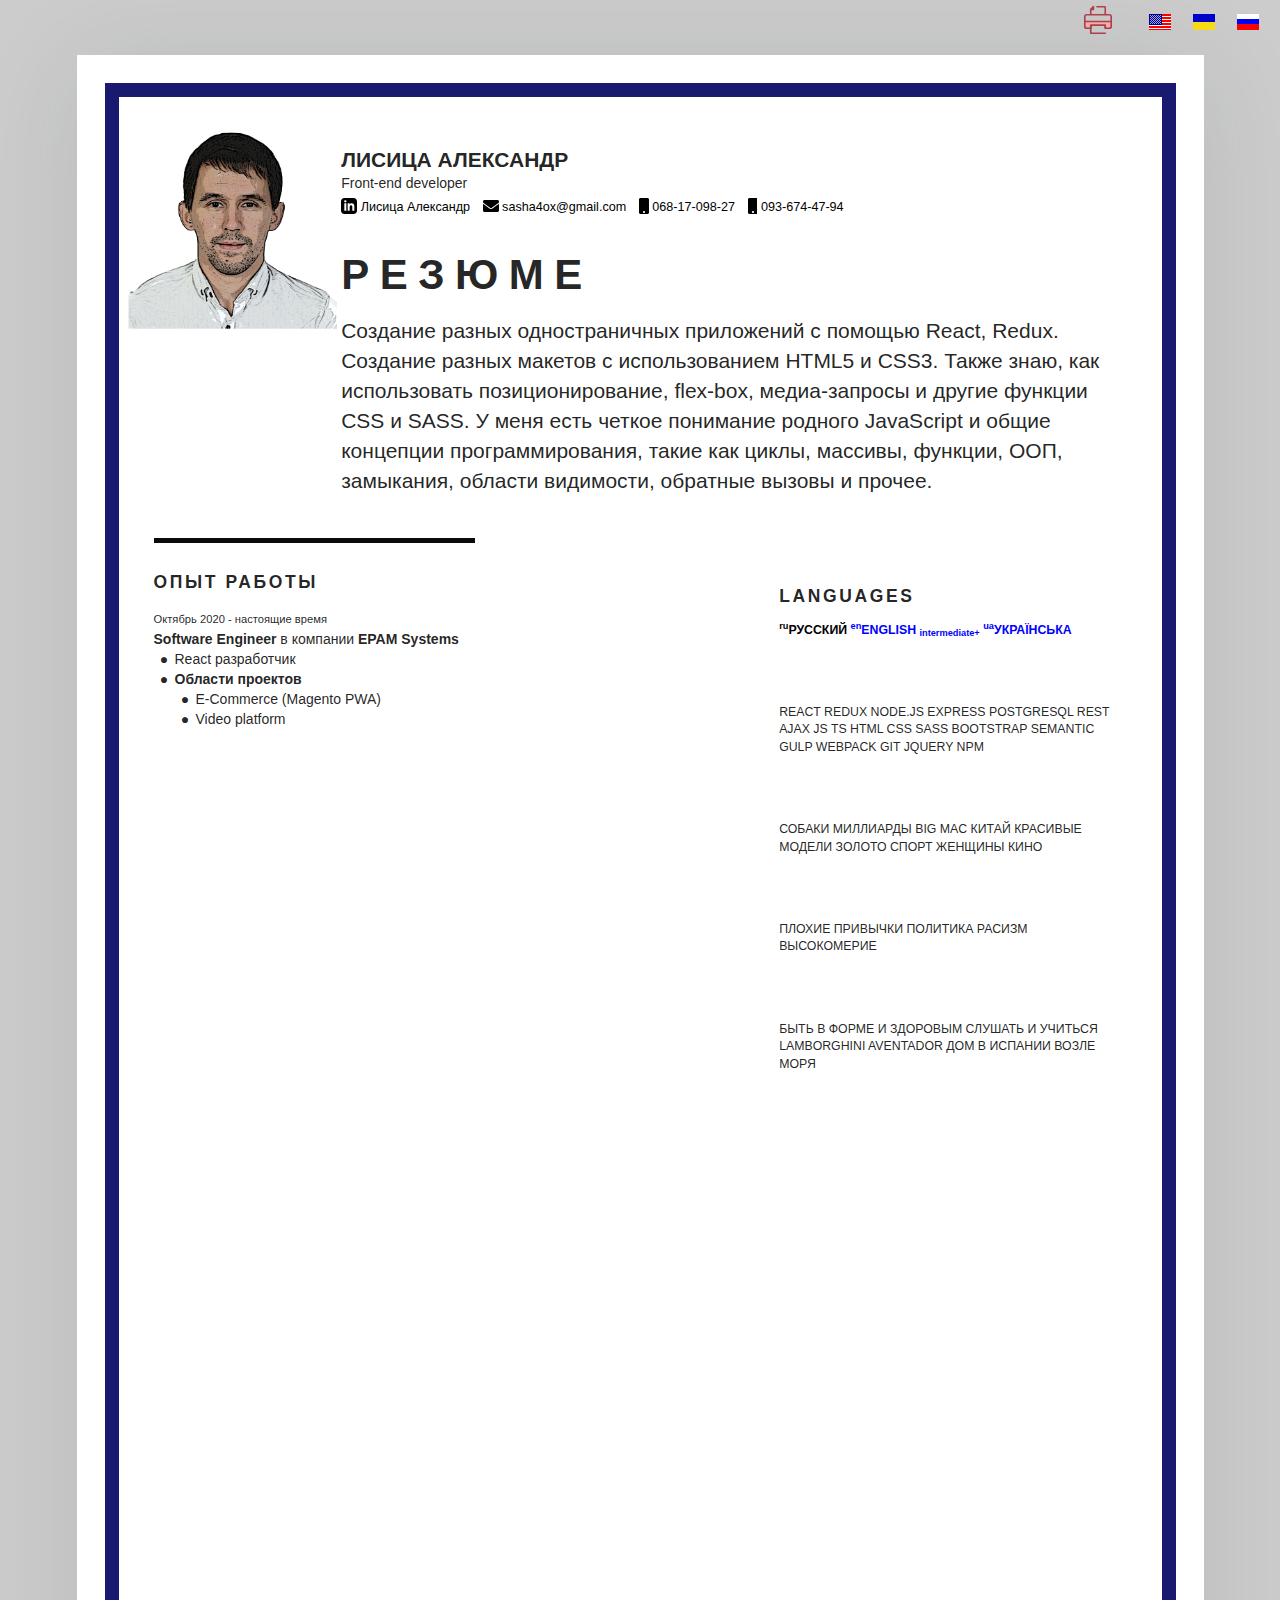
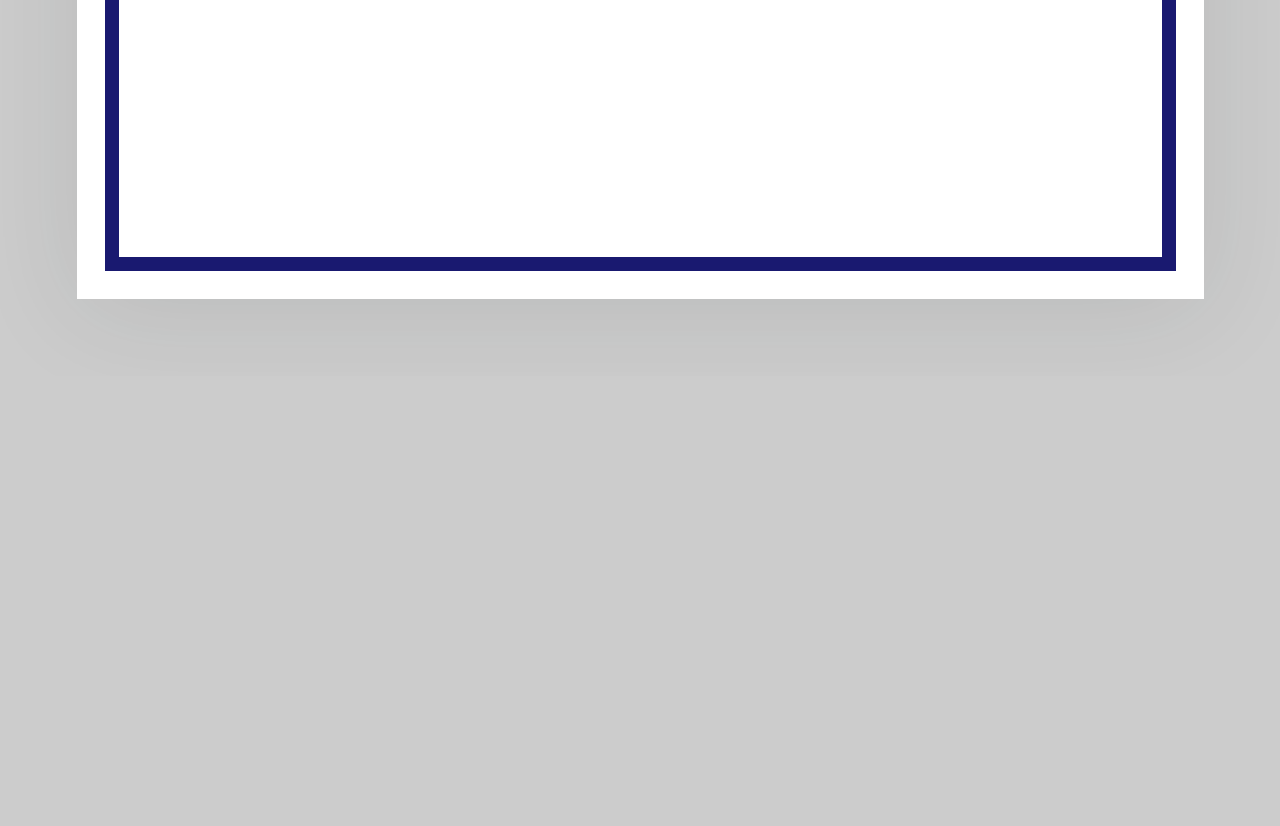
==== commit 8afec6f0: "A bit modified resu,e" ====
--- a/index-ru.html
+++ b/index-ru.html
@@ -108,7 +108,7 @@
                               <div class="job">Front-end developer</div>
                               <ul class="contacts">
                                 <li>
-                                  <a href="https://www.linkedin.com/in/oleksandr-lysytsia-aab110a9/" rel="contact" class="linkedin">
+                                  <a href="https://www.linkedin.com/in/oleksandr-lysytsia-aab110a9/" rel="contact" class="linkedin" target="_blank">
                                     <svg class="icon" xmlns="http://www.w3.org/2000/svg" xmlns:xlink="http://www.w3.org/1999/xlink"  viewBox="0 0 12 12" version="1.1">
                                       <g id="surface1">
                                       <path style=" stroke:none;fill-rule:nonzero;" d="M 9.5 0 L 2.5 0 C 1.121094 0 0 1.121094 0 2.5 L 0 9.5 C 0 10.878906 1.121094 12 2.5 12 L 9.5 12 C 10.882812 12 12 10.878906 12 9.5 L 12 2.5 C 12 1.121094 10.882812 0 9.5 0 Z M 4 9.5 L 2.5 9.5 L 2.5 4 L 4 4 Z M 3.25 3.367188 C 2.765625 3.367188 2.375 2.972656 2.375 2.484375 C 2.375 1.996094 2.765625 1.601562 3.25 1.601562 C 3.734375 1.601562 4.125 1.996094 4.125 2.484375 C 4.125 2.972656 3.734375 3.367188 3.25 3.367188 Z M 10 9.5 L 8.5 9.5 L 8.5 6.699219 C 8.5 5.015625 6.5 5.140625 6.5 6.699219 L 6.5 9.5 L 5 9.5 L 5 4 L 6.5 4 L 6.5 4.882812 C 7.199219 3.589844 10 3.492188 10 6.121094 Z M 10 9.5 "/>
@@ -166,6 +166,16 @@
                             <li>
                               <p><small>Октябрь 2020 - настоящие время</small></p>
                               <p><strong>Software Engineer</strong> в компании <strong>EPAM Systems</strong></p>
+                              <ul>
+                                <li>React разработчик</li>
+                                <li>
+                                  <p><strong>Области проектов</strong></p>
+                                  <ul>
+                                    <li>E-Commerce (Magento PWA)</li>
+                                    <li>Video platform</li>
+                                  </ul>
+                                </li>
+                              </ul>
                             </li>
                             <li>
                               <p><small>Май 2020 - Октябрь 2020</small></p>
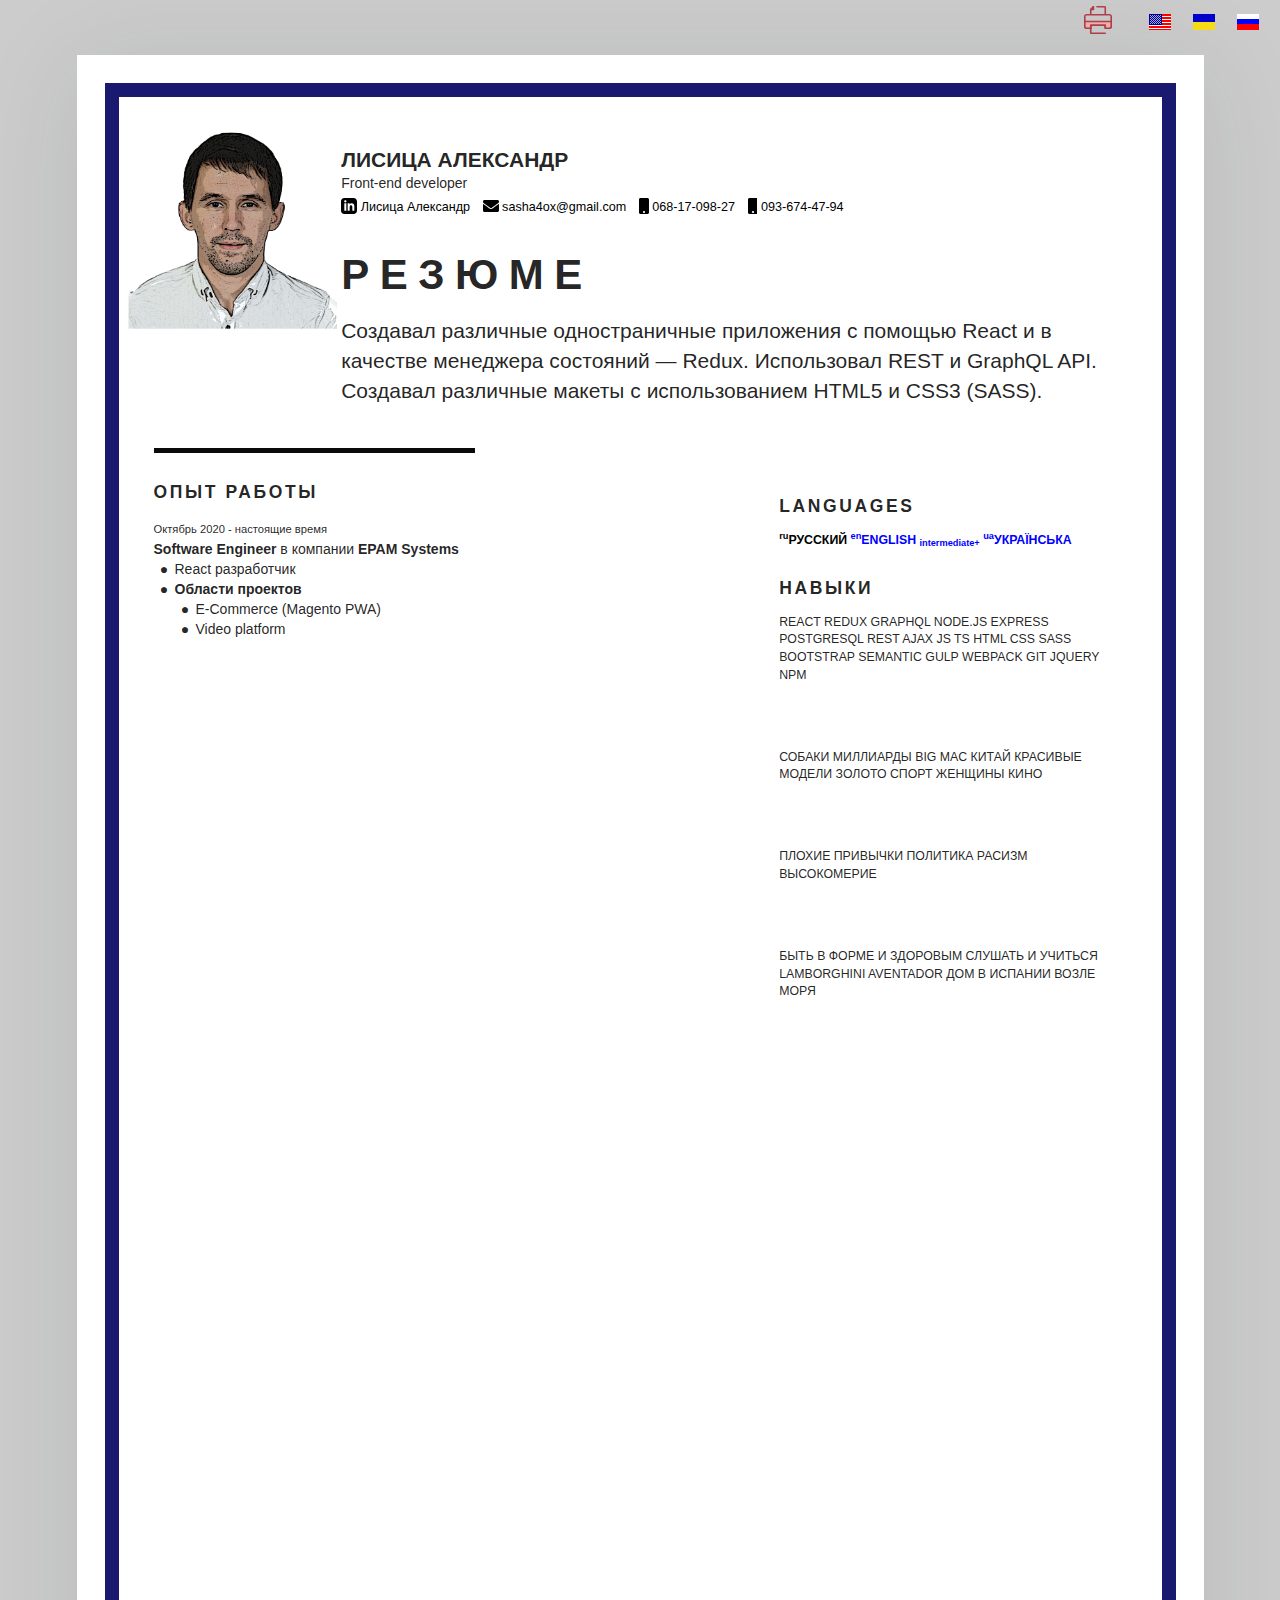
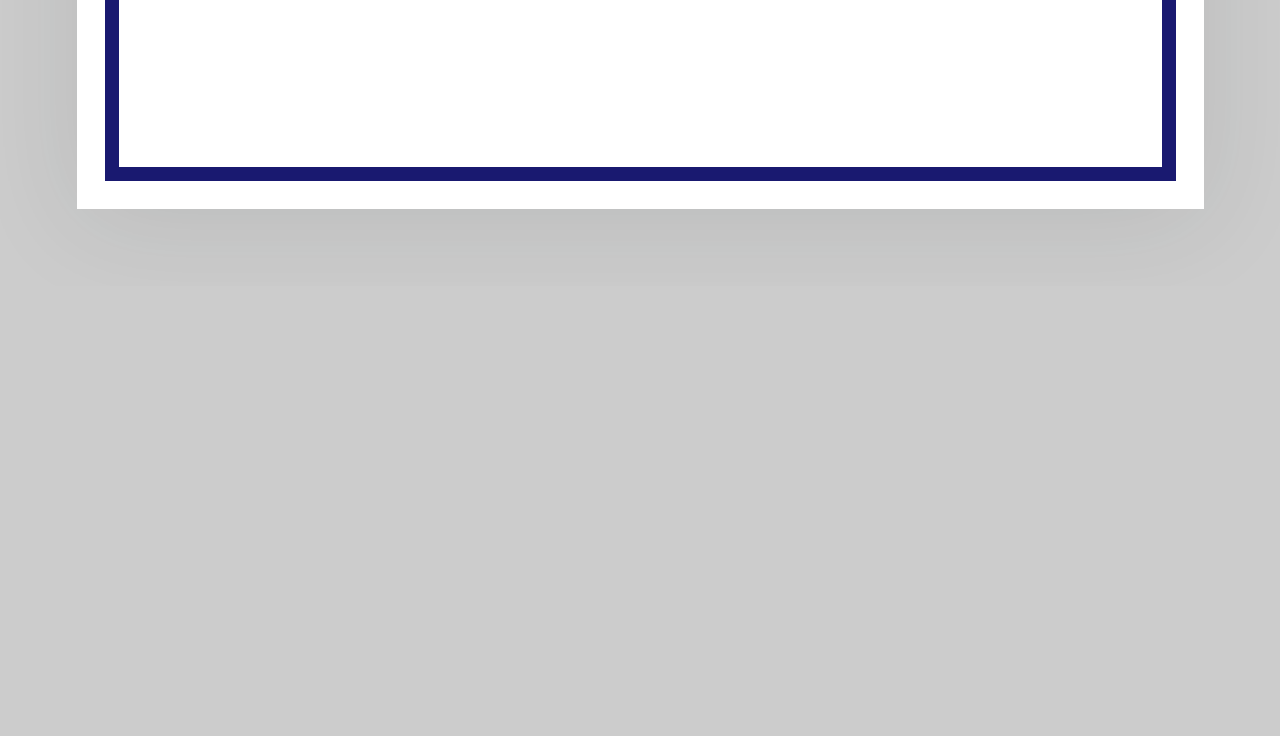
==== commit f80d82b9: "Updated resume" ====
--- a/index-ru.html
+++ b/index-ru.html
@@ -143,12 +143,8 @@
                           <div class="sixteen wide column">
                             <h2>Резюме</h2>
                             <p>                    
-                              Создание разных одностраничных приложений с помощью React, Redux.                         
-                              Создание разных макетов с использованием HTML5 и CSS3.
-                              Также знаю, как использовать позиционирование, flex-box, медиа-запросы и другие функции CSS и SASS.
-                              У меня есть четкое понимание родного JavaScript
-                              и общие концепции программирования, такие как циклы, массивы, функции, ООП, замыкания, области видимости,
-                              обратные вызовы и прочее.
+                              Создавал различные одностраничные приложения с помощью React и в качестве менеджера состояний — Redux. Использовал REST и GraphQL API.
+                              Создавал различные макеты с использованием HTML5 и CSS3 (SASS).
                             </p>
                           </div>
                         </div>
@@ -269,7 +265,7 @@
                         </section>
                         <section>
                           <h3>навыки</h3>
-                          <p class="tags small">REACT REDUX NODE.JS EXPRESS POSTGRESQL REST AJAX JS TS HTML CSS SASS BOOTSTRAP SEMANTIC GULP WEBPACK GIT JQUERY NPM</p>
+                          <p class="tags small">REACT REDUX GRAPHQL NODE.JS EXPRESS POSTGRESQL REST AJAX JS TS HTML CSS SASS BOOTSTRAP SEMANTIC GULP WEBPACK GIT JQUERY NPM</p>
                         </section>
                         <section>
                           <h3>нравится&#x1f603;</h3>
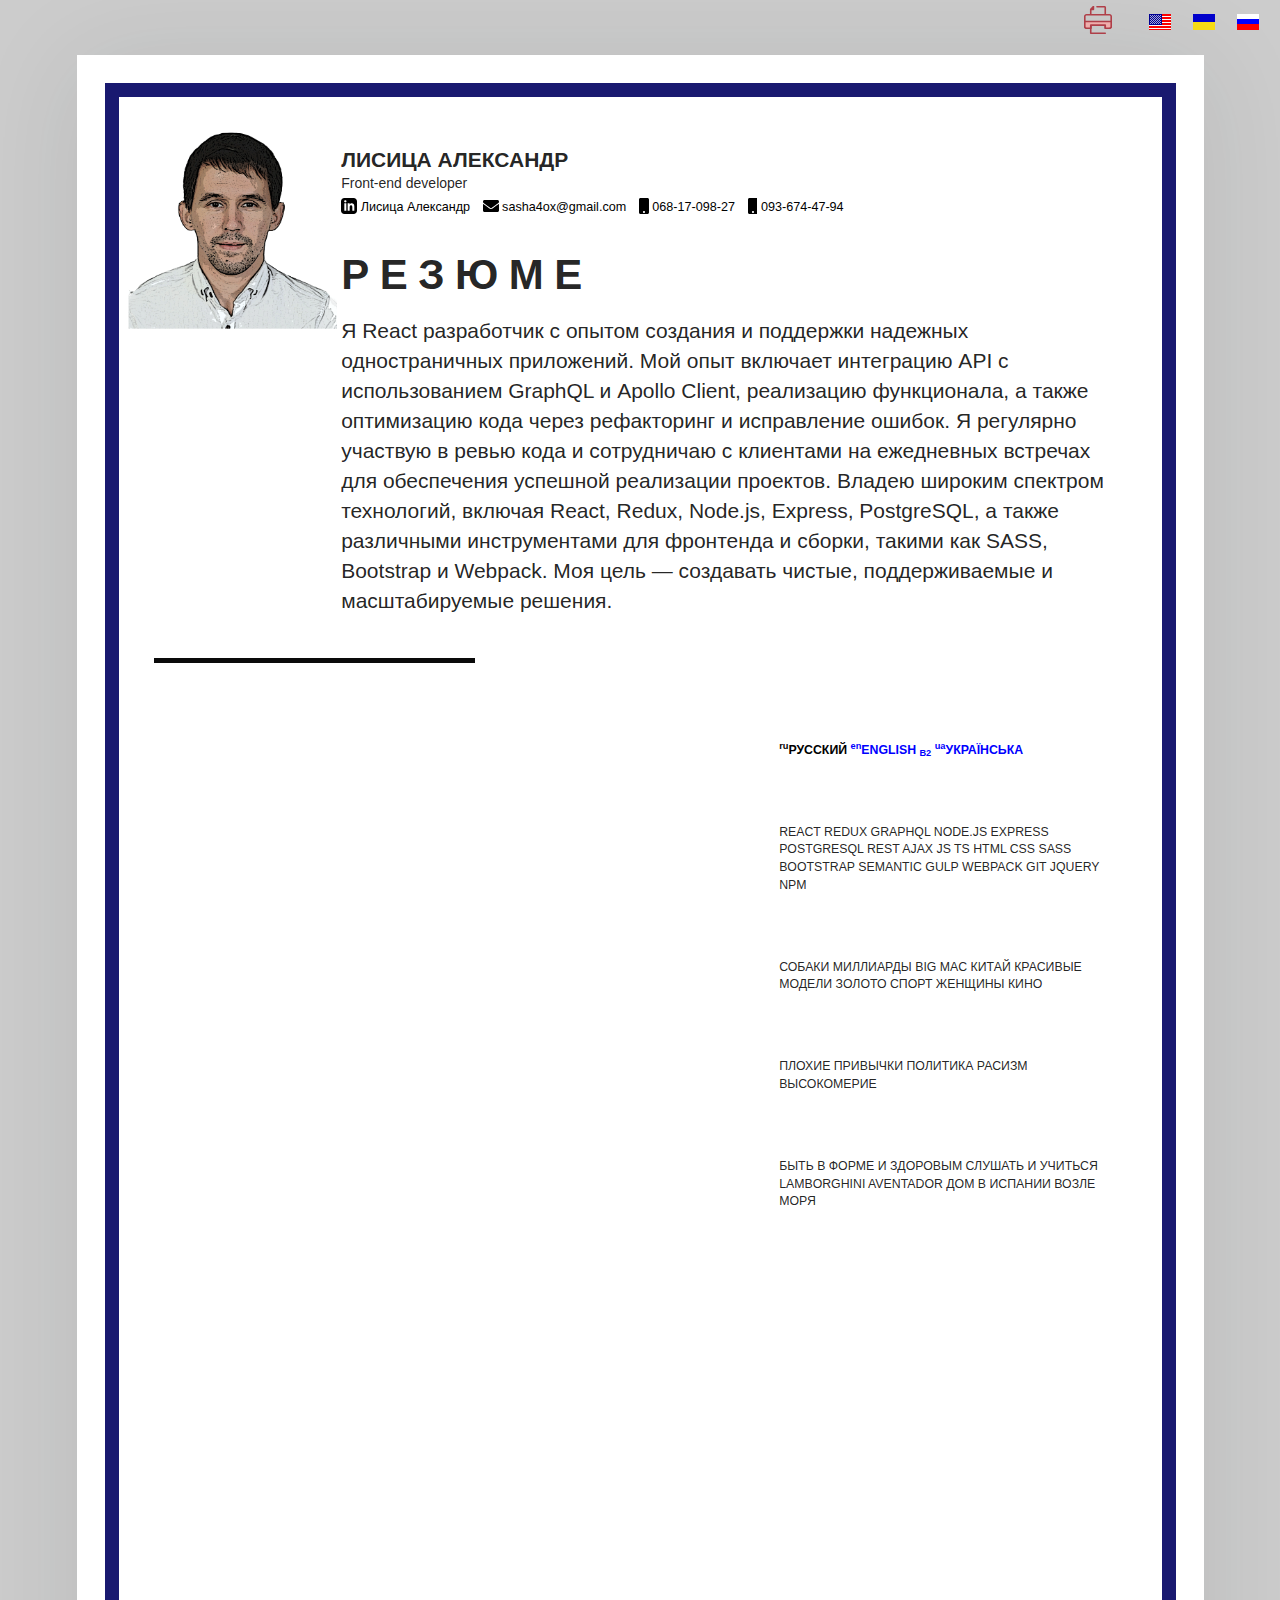
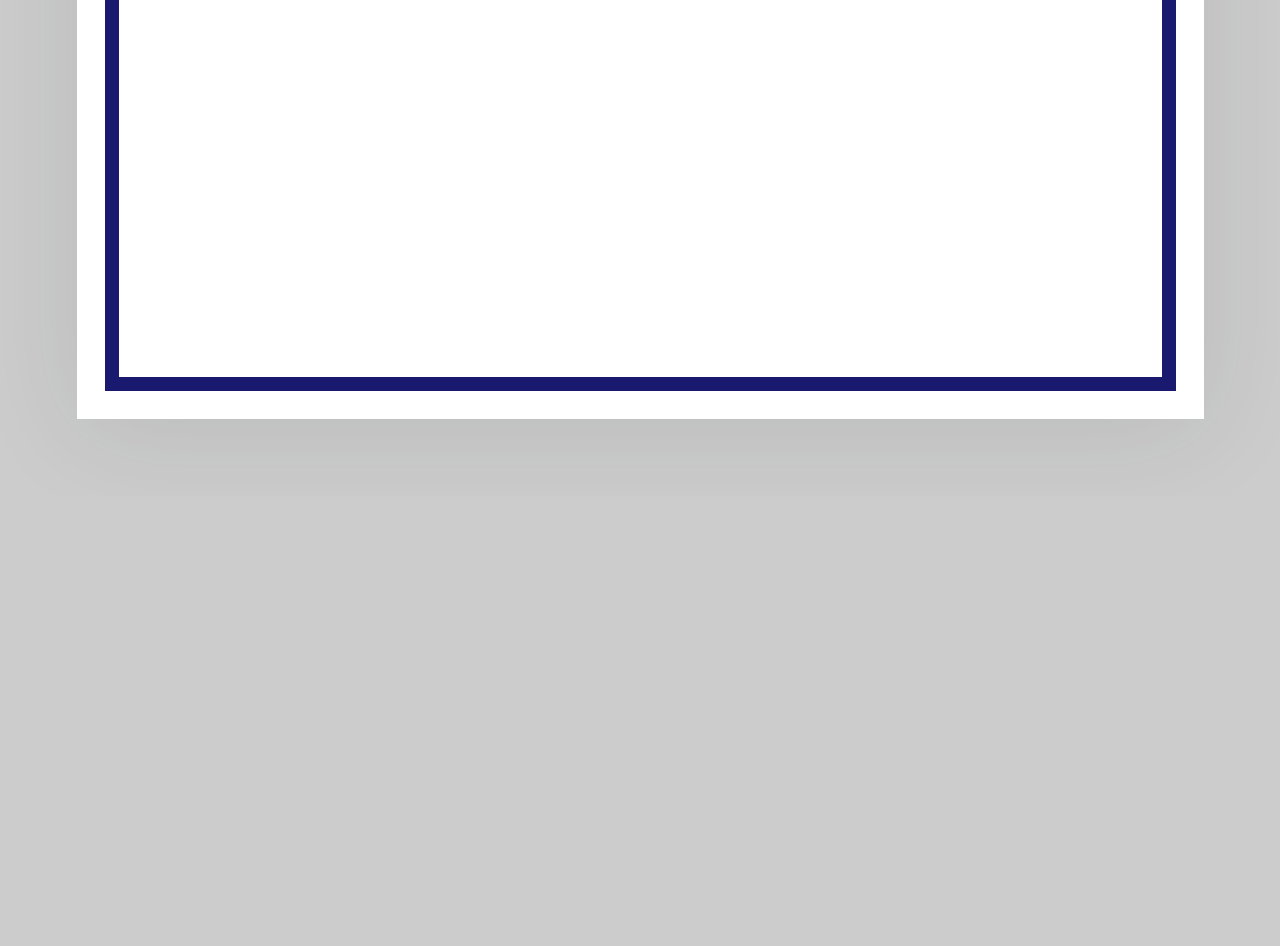
==== commit fcdc899f: "renew cv" ====
--- a/index-ru.html
+++ b/index-ru.html
@@ -143,8 +143,11 @@
                           <div class="sixteen wide column">
                             <h2>Резюме</h2>
                             <p>                    
-                              Создавал различные одностраничные приложения с помощью React и в качестве менеджера состояний — Redux. Использовал REST и GraphQL API.
-                              Создавал различные макеты с использованием HTML5 и CSS3 (SASS).
+                              Я React разработчик с опытом создания и поддержки надежных одностраничных приложений.
+Мой опыт включает интеграцию API с использованием GraphQL и Apollo Client, реализацию функционала, а также оптимизацию кода через рефакторинг и исправление ошибок.
+Я регулярно участвую в ревью кода и сотрудничаю с клиентами на ежедневных встречах для обеспечения успешной реализации проектов.
+Владею широким спектром технологий, включая React, Redux, Node.js, Express, PostgreSQL, а также различными инструментами для фронтенда и сборки, такими как SASS, Bootstrap и Webpack.
+Моя цель — создавать чистые, поддерживаемые и масштабируемые решения.
                             </p>
                           </div>
                         </div>
@@ -259,7 +262,7 @@
                           <h3>Languages</h3>
                           <p class="tags small">
                             <a href="./index-ru.html" hreflang="ru" rel="alternate" class="language active" lang="ru"><span><sup> ru</sup>РУССКИЙ</span></a>
-                            <a href="./index.html"    hreflang="en" rel="alternate" class="language" lang="en"><span><sup> en</sup>ENGLISH <sub>intermediate+</sub> </span></a>
+                            <a href="./index.html"    hreflang="en" rel="alternate" class="language" lang="en"><span><sup> en</sup>ENGLISH <sub>B2</sub> </span></a>
                             <a href="./index-ua.html" hreflang="uk" rel="alternate" class="language" lang="uk"><span><sup> ua</sup>УКРАЇНСЬКА</span></a>
                           </p>
                         </section>
